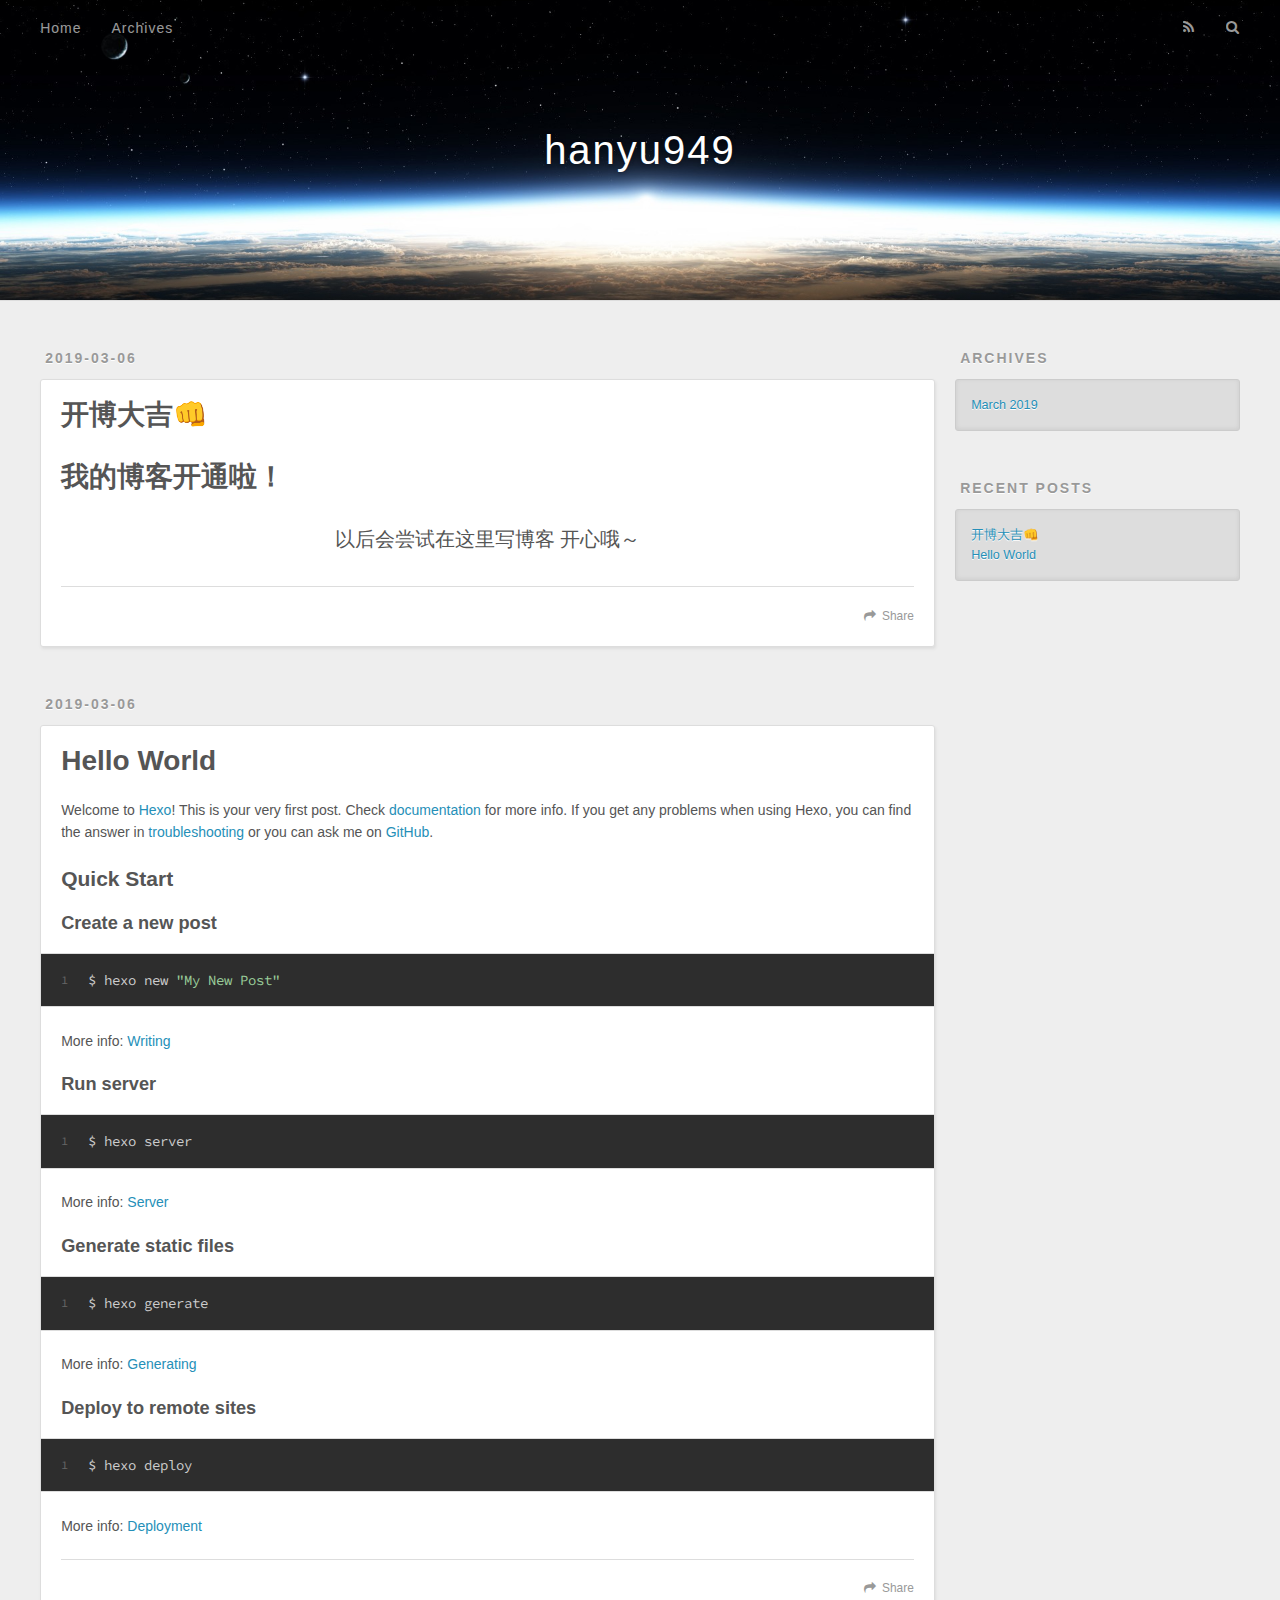
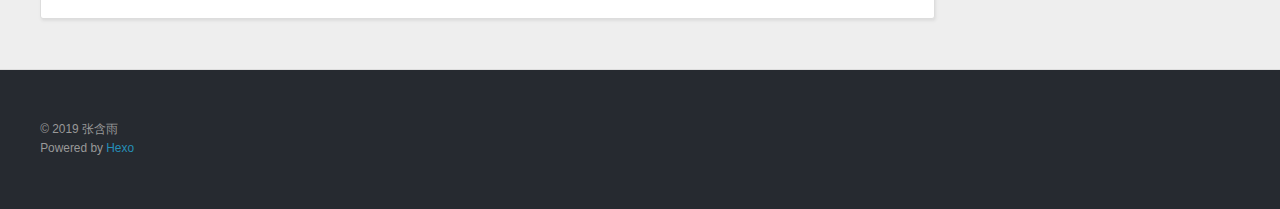
==== index.html @ 8baac7f0 "Site updated: 2019-03-06 11:27:31" ====
<!DOCTYPE html>
<html>
<head><meta name="generator" content="Hexo 3.8.0">
  <meta charset="utf-8">
  

  
  <title>hanyu949</title>
  <meta name="viewport" content="width=device-width, initial-scale=1, maximum-scale=1">
  <meta property="og:type" content="website">
<meta property="og:title" content="hanyu949">
<meta property="og:url" content="http://yoursite.com/index.html">
<meta property="og:site_name" content="hanyu949">
<meta property="og:locale" content="default">
<meta name="twitter:card" content="summary">
<meta name="twitter:title" content="hanyu949">
  
    <link rel="alternate" href="/atom.xml" title="hanyu949" type="application/atom+xml">
  
  
    <link rel="icon" href="/favicon.png">
  
  
    <link href="//fonts.googleapis.com/css?family=Source+Code+Pro" rel="stylesheet" type="text/css">
  
  <link rel="stylesheet" href="/css/style.css">
</head>
</html>
<body>
  <div id="container">
    <div id="wrap">
      <header id="header">
  <div id="banner"></div>
  <div id="header-outer" class="outer">
    <div id="header-title" class="inner">
      <h1 id="logo-wrap">
        <a href="/" id="logo">hanyu949</a>
      </h1>
      
    </div>
    <div id="header-inner" class="inner">
      <nav id="main-nav">
        <a id="main-nav-toggle" class="nav-icon"></a>
        
          <a class="main-nav-link" href="/">Home</a>
        
          <a class="main-nav-link" href="/archives">Archives</a>
        
      </nav>
      <nav id="sub-nav">
        
          <a id="nav-rss-link" class="nav-icon" href="/atom.xml" title="RSS Feed"></a>
        
        <a id="nav-search-btn" class="nav-icon" title="Search"></a>
      </nav>
      <div id="search-form-wrap">
        <form action="//google.com/search" method="get" accept-charset="UTF-8" class="search-form"><input type="search" name="q" class="search-form-input" placeholder="Search"><button type="submit" class="search-form-submit">&#xF002;</button><input type="hidden" name="sitesearch" value="http://yoursite.com"></form>
      </div>
    </div>
  </div>
</header>
      <div class="outer">
        <section id="main">
  
    <article id="post-开博大吉👊" class="article article-type-post" itemscope itemprop="blogPost">
  <div class="article-meta">
    <a href="/2019/03/06/开博大吉👊/" class="article-date">
  <time datetime="2019-03-06T03:07:14.000Z" itemprop="datePublished">2019-03-06</time>
</a>
    
  </div>
  <div class="article-inner">
    
    
      <header class="article-header">
        
  
    <h1 itemprop="name">
      <a class="article-title" href="/2019/03/06/开博大吉👊/">开博大吉👊</a>
    </h1>
  

      </header>
    
    <div class="article-entry" itemprop="articleBody">
      
        <h1 id="我的博客开通啦！"><a href="#我的博客开通啦！" class="headerlink" title="我的博客开通啦！"></a>我的博客开通啦！</h1><blockquote>
<p>以后会尝试在这里写博客 开心哦～</p>
</blockquote>

      
    </div>
    <footer class="article-footer">
      <a data-url="http://yoursite.com/2019/03/06/开博大吉👊/" data-id="cjswn5yve0001ufg1qbjp3ihg" class="article-share-link">Share</a>
      
      
    </footer>
  </div>
  
</article>


  
    <article id="post-hello-world" class="article article-type-post" itemscope itemprop="blogPost">
  <div class="article-meta">
    <a href="/2019/03/06/hello-world/" class="article-date">
  <time datetime="2019-03-06T03:02:22.486Z" itemprop="datePublished">2019-03-06</time>
</a>
    
  </div>
  <div class="article-inner">
    
    
      <header class="article-header">
        
  
    <h1 itemprop="name">
      <a class="article-title" href="/2019/03/06/hello-world/">Hello World</a>
    </h1>
  

      </header>
    
    <div class="article-entry" itemprop="articleBody">
      
        <p>Welcome to <a href="https://hexo.io/" target="_blank" rel="noopener">Hexo</a>! This is your very first post. Check <a href="https://hexo.io/docs/" target="_blank" rel="noopener">documentation</a> for more info. If you get any problems when using Hexo, you can find the answer in <a href="https://hexo.io/docs/troubleshooting.html" target="_blank" rel="noopener">troubleshooting</a> or you can ask me on <a href="https://github.com/hexojs/hexo/issues" target="_blank" rel="noopener">GitHub</a>.</p>
<h2 id="Quick-Start"><a href="#Quick-Start" class="headerlink" title="Quick Start"></a>Quick Start</h2><h3 id="Create-a-new-post"><a href="#Create-a-new-post" class="headerlink" title="Create a new post"></a>Create a new post</h3><figure class="highlight bash"><table><tr><td class="gutter"><pre><span class="line">1</span><br></pre></td><td class="code"><pre><span class="line">$ hexo new <span class="string">"My New Post"</span></span><br></pre></td></tr></table></figure>
<p>More info: <a href="https://hexo.io/docs/writing.html" target="_blank" rel="noopener">Writing</a></p>
<h3 id="Run-server"><a href="#Run-server" class="headerlink" title="Run server"></a>Run server</h3><figure class="highlight bash"><table><tr><td class="gutter"><pre><span class="line">1</span><br></pre></td><td class="code"><pre><span class="line">$ hexo server</span><br></pre></td></tr></table></figure>
<p>More info: <a href="https://hexo.io/docs/server.html" target="_blank" rel="noopener">Server</a></p>
<h3 id="Generate-static-files"><a href="#Generate-static-files" class="headerlink" title="Generate static files"></a>Generate static files</h3><figure class="highlight bash"><table><tr><td class="gutter"><pre><span class="line">1</span><br></pre></td><td class="code"><pre><span class="line">$ hexo generate</span><br></pre></td></tr></table></figure>
<p>More info: <a href="https://hexo.io/docs/generating.html" target="_blank" rel="noopener">Generating</a></p>
<h3 id="Deploy-to-remote-sites"><a href="#Deploy-to-remote-sites" class="headerlink" title="Deploy to remote sites"></a>Deploy to remote sites</h3><figure class="highlight bash"><table><tr><td class="gutter"><pre><span class="line">1</span><br></pre></td><td class="code"><pre><span class="line">$ hexo deploy</span><br></pre></td></tr></table></figure>
<p>More info: <a href="https://hexo.io/docs/deployment.html" target="_blank" rel="noopener">Deployment</a></p>

      
    </div>
    <footer class="article-footer">
      <a data-url="http://yoursite.com/2019/03/06/hello-world/" data-id="cjswn5yva0000ufg140i2akfd" class="article-share-link">Share</a>
      
      
    </footer>
  </div>
  
</article>


  


</section>
        
          <aside id="sidebar">
  
    

  
    

  
    
  
    
  <div class="widget-wrap">
    <h3 class="widget-title">Archives</h3>
    <div class="widget">
      <ul class="archive-list"><li class="archive-list-item"><a class="archive-list-link" href="/archives/2019/03/">March 2019</a></li></ul>
    </div>
  </div>


  
    
  <div class="widget-wrap">
    <h3 class="widget-title">Recent Posts</h3>
    <div class="widget">
      <ul>
        
          <li>
            <a href="/2019/03/06/开博大吉👊/">开博大吉👊</a>
          </li>
        
          <li>
            <a href="/2019/03/06/hello-world/">Hello World</a>
          </li>
        
      </ul>
    </div>
  </div>

  
</aside>
        
      </div>
      <footer id="footer">
  
  <div class="outer">
    <div id="footer-info" class="inner">
      &copy; 2019 张含雨<br>
      Powered by <a href="http://hexo.io/" target="_blank">Hexo</a>
    </div>
  </div>
</footer>
    </div>
    <nav id="mobile-nav">
  
    <a href="/" class="mobile-nav-link">Home</a>
  
    <a href="/archives" class="mobile-nav-link">Archives</a>
  
</nav>
    

<script src="//ajax.googleapis.com/ajax/libs/jquery/2.0.3/jquery.min.js"></script>


  <link rel="stylesheet" href="/fancybox/jquery.fancybox.css">
  <script src="/fancybox/jquery.fancybox.pack.js"></script>


<script src="/js/script.js"></script>



  </div>
</body>
</html>
---- css/style.css ----
body {
  width: 100%;
}
body:before,
body:after {
  content: "";
  display: table;
}
body:after {
  clear: both;
}
html,
body,
div,
span,
applet,
object,
iframe,
h1,
h2,
h3,
h4,
h5,
h6,
p,
blockquote,
pre,
a,
abbr,
acronym,
address,
big,
cite,
code,
del,
dfn,
em,
img,
ins,
kbd,
q,
s,
samp,
small,
strike,
strong,
sub,
sup,
tt,
var,
dl,
dt,
dd,
ol,
ul,
li,
fieldset,
form,
label,
legend,
table,
caption,
tbody,
tfoot,
thead,
tr,
th,
td {
  margin: 0;
  padding: 0;
  border: 0;
  outline: 0;
  font-weight: inherit;
  font-style: inherit;
  font-family: inherit;
  font-size: 100%;
  vertical-align: baseline;
}
body {
  line-height: 1;
  color: #000;
  background: #fff;
}
ol,
ul {
  list-style: none;
}
table {
  border-collapse: separate;
  border-spacing: 0;
  vertical-align: middle;
}
caption,
th,
td {
  text-align: left;
  font-weight: normal;
  vertical-align: middle;
}
a img {
  border: none;
}
input,
button {
  margin: 0;
  padding: 0;
}
input::-moz-focus-inner,
button::-moz-focus-inner {
  border: 0;
  padding: 0;
}
@font-face {
  font-family: FontAwesome;
  font-style: normal;
  font-weight: normal;
  src: url("fonts/fontawesome-webfont.eot?v=#4.0.3");
  src: url("fonts/fontawesome-webfont.eot?#iefix&v=#4.0.3") format("embedded-opentype"), url("fonts/fontawesome-webfont.woff?v=#4.0.3") format("woff"), url("fonts/fontawesome-webfont.ttf?v=#4.0.3") format("truetype"), url("fonts/fontawesome-webfont.svg#fontawesomeregular?v=#4.0.3") format("svg");
}
html,
body,
#container {
  height: 100%;
}
body {
  background: #eee;
  font: 14px -apple-system, BlinkMacSystemFont, "Segoe UI", "Roboto", "Oxygen", "Ubuntu", "Cantarell", "Fira Sans", "Droid Sans", "Helvetica Neue", sans-serif;
  -webkit-text-size-adjust: 100%;
}
.outer {
  max-width: 1220px;
  margin: 0 auto;
  padding: 0 20px;
}
.outer:before,
.outer:after {
  content: "";
  display: table;
}
.outer:after {
  clear: both;
}
.inner {
  display: inline;
  float: left;
  width: 98.33333333333333%;
  margin: 0 0.833333333333333%;
}
.left,
.alignleft {
  float: left;
}
.right,
.alignright {
  float: right;
}
.clear {
  clear: both;
}
#container {
  position: relative;
}
.mobile-nav-on {
  overflow: hidden;
}
#wrap {
  height: 100%;
  width: 100%;
  position: absolute;
  top: 0;
  left: 0;
  -webkit-transition: 0.2s ease-out;
  -moz-transition: 0.2s ease-out;
  -ms-transition: 0.2s ease-out;
  transition: 0.2s ease-out;
  z-index: 1;
  background: #eee;
}
.mobile-nav-on #wrap {
  left: 280px;
}
@media screen and (min-width: 768px) {
  #main {
    display: inline;
    float: left;
    width: 73.33333333333333%;
    margin: 0 0.833333333333333%;
  }
}
.article-date,
.article-category-link,
.archive-year,
.widget-title {
  text-decoration: none;
  text-transform: uppercase;
  letter-spacing: 2px;
  color: #999;
  margin-bottom: 1em;
  margin-left: 5px;
  line-height: 1em;
  text-shadow: 0 1px #fff;
  font-weight: bold;
}
.article-inner,
.archive-article-inner {
  background: #fff;
  -webkit-box-shadow: 1px 2px 3px #ddd;
  box-shadow: 1px 2px 3px #ddd;
  border: 1px solid #ddd;
  border-radius: 3px;
}
.article-entry h1,
.widget h1 {
  font-size: 2em;
}
.article-entry h2,
.widget h2 {
  font-size: 1.5em;
}
.article-entry h3,
.widget h3 {
  font-size: 1.3em;
}
.article-entry h4,
.widget h4 {
  font-size: 1.2em;
}
.article-entry h5,
.widget h5 {
  font-size: 1em;
}
.article-entry h6,
.widget h6 {
  font-size: 1em;
  color: #999;
}
.article-entry hr,
.widget hr {
  border: 1px dashed #ddd;
}
.article-entry strong,
.widget strong {
  font-weight: bold;
}
.article-entry em,
.widget em,
.article-entry cite,
.widget cite {
  font-style: italic;
}
.article-entry sup,
.widget sup,
.article-entry sub,
.widget sub {
  font-size: 0.75em;
  line-height: 0;
  position: relative;
  vertical-align: baseline;
}
.article-entry sup,
.widget sup {
  top: -0.5em;
}
.article-entry sub,
.widget sub {
  bottom: -0.2em;
}
.article-entry small,
.widget small {
  font-size: 0.85em;
}
.article-entry acronym,
.widget acronym,
.article-entry abbr,
.widget abbr {
  border-bottom: 1px dotted;
}
.article-entry ul,
.widget ul,
.article-entry ol,
.widget ol,
.article-entry dl,
.widget dl {
  margin: 0 20px;
  line-height: 1.6em;
}
.article-entry ul ul,
.widget ul ul,
.article-entry ol ul,
.widget ol ul,
.article-entry ul ol,
.widget ul ol,
.article-entry ol ol,
.widget ol ol {
  margin-top: 0;
  margin-bottom: 0;
}
.article-entry ul,
.widget ul {
  list-style: disc;
}
.article-entry ol,
.widget ol {
  list-style: decimal;
}
.article-entry dt,
.widget dt {
  font-weight: bold;
}
#header {
  height: 300px;
  position: relative;
  border-bottom: 1px solid #ddd;
}
#header:before,
#header:after {
  content: "";
  position: absolute;
  left: 0;
  right: 0;
  height: 40px;
}
#header:before {
  top: 0;
  background: -webkit-linear-gradient(rgba(0,0,0,0.2), transparent);
  background: -moz-linear-gradient(rgba(0,0,0,0.2), transparent);
  background: -ms-linear-gradient(rgba(0,0,0,0.2), transparent);
  background: linear-gradient(rgba(0,0,0,0.2), transparent);
}
#header:after {
  bottom: 0;
  background: -webkit-linear-gradient(transparent, rgba(0,0,0,0.2));
  background: -moz-linear-gradient(transparent, rgba(0,0,0,0.2));
  background: -ms-linear-gradient(transparent, rgba(0,0,0,0.2));
  background: linear-gradient(transparent, rgba(0,0,0,0.2));
}
#header-outer {
  height: 100%;
  position: relative;
}
#header-inner {
  position: relative;
  overflow: hidden;
}
#banner {
  position: absolute;
  top: 0;
  left: 0;
  width: 100%;
  height: 100%;
  background: url("images/banner.jpg") center #000;
  -webkit-background-size: cover;
  -moz-background-size: cover;
  background-size: cover;
  z-index: -1;
}
#header-title {
  text-align: center;
  height: 40px;
  position: absolute;
  top: 50%;
  left: 0;
  margin-top: -20px;
}
#logo,
#subtitle {
  text-decoration: none;
  color: #fff;
  font-weight: 300;
  text-shadow: 0 1px 4px rgba(0,0,0,0.3);
}
#logo {
  font-size: 40px;
  line-height: 40px;
  letter-spacing: 2px;
}
#subtitle {
  font-size: 16px;
  line-height: 16px;
  letter-spacing: 1px;
}
#subtitle-wrap {
  margin-top: 16px;
}
#main-nav {
  float: left;
  margin-left: -15px;
}
.nav-icon,
.main-nav-link {
  float: left;
  color: #fff;
  opacity: 0.6;
  text-decoration: none;
  text-shadow: 0 1px rgba(0,0,0,0.2);
  -webkit-transition: opacity 0.2s;
  -moz-transition: opacity 0.2s;
  -ms-transition: opacity 0.2s;
  transition: opacity 0.2s;
  display: block;
  padding: 20px 15px;
}
.nav-icon:hover,
.main-nav-link:hover {
  opacity: 1;
}
.nav-icon {
  font-family: FontAwesome;
  text-align: center;
  font-size: 14px;
  width: 14px;
  height: 14px;
  padding: 20px 15px;
  position: relative;
  cursor: pointer;
}
.main-nav-link {
  font-weight: 300;
  letter-spacing: 1px;
}
@media screen and (max-width: 479px) {
  .main-nav-link {
    display: none;
  }
}
#main-nav-toggle {
  display: none;
}
#main-nav-toggle:before {
  content: "\f0c9";
}
@media screen and (max-width: 479px) {
  #main-nav-toggle {
    display: block;
  }
}
#sub-nav {
  float: right;
  margin-right: -15px;
}
#nav-rss-link:before {
  content: "\f09e";
}
#nav-search-btn:before {
  content: "\f002";
}
#search-form-wrap {
  position: absolute;
  top: 15px;
  width: 150px;
  height: 30px;
  right: -150px;
  opacity: 0;
  -webkit-transition: 0.2s ease-out;
  -moz-transition: 0.2s ease-out;
  -ms-transition: 0.2s ease-out;
  transition: 0.2s ease-out;
}
#search-form-wrap.on {
  opacity: 1;
  right: 0;
}
@media screen and (max-width: 479px) {
  #search-form-wrap {
    width: 100%;
    right: -100%;
  }
}
.search-form {
  position: absolute;
  top: 0;
  left: 0;
  right: 0;
  background: #fff;
  padding: 5px 15px;
  border-radius: 15px;
  -webkit-box-shadow: 0 0 10px rgba(0,0,0,0.3);
  box-shadow: 0 0 10px rgba(0,0,0,0.3);
}
.search-form-input {
  border: none;
  background: none;
  color: #555;
  width: 100%;
  font: 13px -apple-system, BlinkMacSystemFont, "Segoe UI", "Roboto", "Oxygen", "Ubuntu", "Cantarell", "Fira Sans", "Droid Sans", "Helvetica Neue", sans-serif;
  outline: none;
}
.search-form-input::-webkit-search-results-decoration,
.search-form-input::-webkit-search-cancel-button {
  -webkit-appearance: none;
}
.search-form-submit {
  position: absolute;
  top: 50%;
  right: 10px;
  margin-top: -7px;
  font: 13px FontAwesome;
  border: none;
  background: none;
  color: #bbb;
  cursor: pointer;
}
.search-form-submit:hover,
.search-form-submit:focus {
  color: #777;
}
.article {
  margin: 50px 0;
}
.article-inner {
  overflow: hidden;
}
.article-meta:before,
.article-meta:after {
  content: "";
  display: table;
}
.article-meta:after {
  clear: both;
}
.article-date {
  float: left;
}
.article-category {
  float: left;
  line-height: 1em;
  color: #ccc;
  text-shadow: 0 1px #fff;
  margin-left: 8px;
}
.article-category:before {
  content: "\2022";
}
.article-category-link {
  margin: 0 12px 1em;
}
.article-header {
  padding: 20px 20px 0;
}
.article-title {
  text-decoration: none;
  font-size: 2em;
  font-weight: bold;
  color: #555;
  line-height: 1.1em;
  -webkit-transition: color 0.2s;
  -moz-transition: color 0.2s;
  -ms-transition: color 0.2s;
  transition: color 0.2s;
}
a.article-title:hover {
  color: #258fb8;
}
.article-entry {
  color: #555;
  padding: 0 20px;
}
.article-entry:before,
.article-entry:after {
  content: "";
  display: table;
}
.article-entry:after {
  clear: both;
}
.article-entry p,
.article-entry table {
  line-height: 1.6em;
  margin: 1.6em 0;
}
.article-entry h1,
.article-entry h2,
.article-entry h3,
.article-entry h4,
.article-entry h5,
.article-entry h6 {
  font-weight: bold;
}
.article-entry h1,
.article-entry h2,
.article-entry h3,
.article-entry h4,
.article-entry h5,
.article-entry h6 {
  line-height: 1.1em;
  margin: 1.1em 0;
}
.article-entry a {
  color: #258fb8;
  text-decoration: none;
}
.article-entry a:hover {
  text-decoration: underline;
}
.article-entry ul,
.article-entry ol,
.article-entry dl {
  margin-top: 1.6em;
  margin-bottom: 1.6em;
}
.article-entry img,
.article-entry video {
  max-width: 100%;
  height: auto;
  display: block;
  margin: auto;
}
.article-entry iframe {
  border: none;
}
.article-entry table {
  width: 100%;
  border-collapse: collapse;
  border-spacing: 0;
}
.article-entry th {
  font-weight: bold;
  border-bottom: 3px solid #ddd;
  padding-bottom: 0.5em;
}
.article-entry td {
  border-bottom: 1px solid #ddd;
  padding: 10px 0;
}
.article-entry blockquote {
  font-family: Georgia, "Times New Roman", serif;
  font-size: 1.4em;
  margin: 1.6em 20px;
  text-align: center;
}
.article-entry blockquote footer {
  font-size: 14px;
  margin: 1.6em 0;
  font-family: -apple-system, BlinkMacSystemFont, "Segoe UI", "Roboto", "Oxygen", "Ubuntu", "Cantarell", "Fira Sans", "Droid Sans", "Helvetica Neue", sans-serif;
}
.article-entry blockquote footer cite:before {
  content: "—";
  padding: 0 0.5em;
}
.article-entry .pullquote {
  text-align: left;
  width: 45%;
  margin: 0;
}
.article-entry .pullquote.left {
  margin-left: 0.5em;
  margin-right: 1em;
}
.article-entry .pullquote.right {
  margin-right: 0.5em;
  margin-left: 1em;
}
.article-entry .caption {
  color: #999;
  display: block;
  font-size: 0.9em;
  margin-top: 0.5em;
  position: relative;
  text-align: center;
}
.article-entry .video-container {
  position: relative;
  padding-top: 56.25%;
  height: 0;
  overflow: hidden;
}
.article-entry .video-container iframe,
.article-entry .video-container object,
.article-entry .video-container embed {
  position: absolute;
  top: 0;
  left: 0;
  width: 100%;
  height: 100%;
  margin-top: 0;
}
.article-more-link a {
  display: inline-block;
  line-height: 1em;
  padding: 6px 15px;
  border-radius: 15px;
  background: #eee;
  color: #999;
  text-shadow: 0 1px #fff;
  text-decoration: none;
}
.article-more-link a:hover {
  background: #258fb8;
  color: #fff;
  text-decoration: none;
  text-shadow: 0 1px #1e7293;
}
.article-footer {
  font-size: 0.85em;
  line-height: 1.6em;
  border-top: 1px solid #ddd;
  padding-top: 1.6em;
  margin: 0 20px 20px;
}
.article-footer:before,
.article-footer:after {
  content: "";
  display: table;
}
.article-footer:after {
  clear: both;
}
.article-footer a {
  color: #999;
  text-decoration: none;
}
.article-footer a:hover {
  color: #555;
}
.article-tag-list-item {
  float: left;
  margin-right: 10px;
}
.article-tag-list-link:before {
  content: "#";
}
.article-comment-link {
  float: right;
}
.article-comment-link:before {
  content: "\f075";
  font-family: FontAwesome;
  padding-right: 8px;
}
.article-share-link {
  cursor: pointer;
  float: right;
  margin-left: 20px;
}
.article-share-link:before {
  content: "\f064";
  font-family: FontAwesome;
  padding-right: 6px;
}
#article-nav {
  position: relative;
}
#article-nav:before,
#article-nav:after {
  content: "";
  display: table;
}
#article-nav:after {
  clear: both;
}
@media screen and (min-width: 768px) {
  #article-nav {
    margin: 50px 0;
  }
  #article-nav:before {
    width: 8px;
    height: 8px;
    position: absolute;
    top: 50%;
    left: 50%;
    margin-top: -4px;
    margin-left: -4px;
    content: "";
    border-radius: 50%;
    background: #ddd;
    -webkit-box-shadow: 0 1px 2px #fff;
    box-shadow: 0 1px 2px #fff;
  }
}
.article-nav-link-wrap {
  text-decoration: none;
  text-shadow: 0 1px #fff;
  color: #999;
  -webkit-box-sizing: border-box;
  -moz-box-sizing: border-box;
  box-sizing: border-box;
  margin-top: 50px;
  text-align: center;
  display: block;
}
.article-nav-link-wrap:hover {
  color: #555;
}
@media screen and (min-width: 768px) {
  .article-nav-link-wrap {
    width: 50%;
    margin-top: 0;
  }
}
@media screen and (min-width: 768px) {
  #article-nav-newer {
    float: left;
    text-align: right;
    padding-right: 20px;
  }
}
@media screen and (min-width: 768px) {
  #article-nav-older {
    float: right;
    text-align: left;
    padding-left: 20px;
  }
}
.article-nav-caption {
  text-transform: uppercase;
  letter-spacing: 2px;
  color: #ddd;
  line-height: 1em;
  font-weight: bold;
}
#article-nav-newer .article-nav-caption {
  margin-right: -2px;
}
.article-nav-title {
  font-size: 0.85em;
  line-height: 1.6em;
  margin-top: 0.5em;
}
.article-share-box {
  position: absolute;
  display: none;
  background: #fff;
  -webkit-box-shadow: 1px 2px 10px rgba(0,0,0,0.2);
  box-shadow: 1px 2px 10px rgba(0,0,0,0.2);
  border-radius: 3px;
  margin-left: -145px;
  overflow: hidden;
  z-index: 1;
}
.article-share-box.on {
  display: block;
}
.article-share-input {
  width: 100%;
  background: none;
  -webkit-box-sizing: border-box;
  -moz-box-sizing: border-box;
  box-sizing: border-box;
  font: 14px -apple-system, BlinkMacSystemFont, "Segoe UI", "Roboto", "Oxygen", "Ubuntu", "Cantarell", "Fira Sans", "Droid Sans", "Helvetica Neue", sans-serif;
  padding: 0 15px;
  color: #555;
  outline: none;
  border: 1px solid #ddd;
  border-radius: 3px 3px 0 0;
  height: 36px;
  line-height: 36px;
}
.article-share-links {
  background: #eee;
}
.article-share-links:before,
.article-share-links:after {
  content: "";
  display: table;
}
.article-share-links:after {
  clear: both;
}
.article-share-twitter,
.article-share-facebook,
.article-share-pinterest,
.article-share-google {
  width: 50px;
  height: 36px;
  display: block;
  float: left;
  position: relative;
  color: #999;
  text-shadow: 0 1px #fff;
}
.article-share-twitter:before,
.article-share-facebook:before,
.article-share-pinterest:before,
.article-share-google:before {
  font-size: 20px;
  font-family: FontAwesome;
  width: 20px;
  height: 20px;
  position: absolute;
  top: 50%;
  left: 50%;
  margin-top: -10px;
  margin-left: -10px;
  text-align: center;
}
.article-share-twitter:hover,
.article-share-facebook:hover,
.article-share-pinterest:hover,
.article-share-google:hover {
  color: #fff;
}
.article-share-twitter:before {
  content: "\f099";
}
.article-share-twitter:hover {
  background: #00aced;
  text-shadow: 0 1px #008abe;
}
.article-share-facebook:before {
  content: "\f09a";
}
.article-share-facebook:hover {
  background: #3b5998;
  text-shadow: 0 1px #2f477a;
}
.article-share-pinterest:before {
  content: "\f0d2";
}
.article-share-pinterest:hover {
  background: #cb2027;
  text-shadow: 0 1px #a21a1f;
}
.article-share-google:before {
  content: "\f0d5";
}
.article-share-google:hover {
  background: #dd4b39;
  text-shadow: 0 1px #be3221;
}
.article-gallery {
  background: #000;
  position: relative;
}
.article-gallery-photos {
  position: relative;
  overflow: hidden;
}
.article-gallery-img {
  display: none;
  max-width: 100%;
}
.article-gallery-img:first-child {
  display: block;
}
.article-gallery-img.loaded {
  position: absolute;
  display: block;
}
.article-gallery-img img {
  display: block;
  max-width: 100%;
  margin: 0 auto;
}
#comments {
  background: #fff;
  -webkit-box-shadow: 1px 2px 3px #ddd;
  box-shadow: 1px 2px 3px #ddd;
  padding: 20px;
  border: 1px solid #ddd;
  border-radius: 3px;
  margin: 50px 0;
}
#comments a {
  color: #258fb8;
}
.archives-wrap {
  margin: 50px 0;
}
.archives:before,
.archives:after {
  content: "";
  display: table;
}
.archives:after {
  clear: both;
}
.archive-year-wrap {
  margin-bottom: 1em;
}
.archives {
  -webkit-column-gap: 10px;
  -moz-column-gap: 10px;
  column-gap: 10px;
}
@media screen and (min-width: 480px) and (max-width: 767px) {
  .archives {
    -webkit-column-count: 2;
    -moz-column-count: 2;
    column-count: 2;
  }
}
@media screen and (min-width: 768px) {
  .archives {
    -webkit-column-count: 3;
    -moz-column-count: 3;
    column-count: 3;
  }
}
.archive-article {
  -webkit-column-break-inside: avoid;
  page-break-inside: avoid;
  overflow: hidden;
  break-inside: avoid-column;
}
.archive-article-inner {
  padding: 10px;
  margin-bottom: 15px;
}
.archive-article-title {
  text-decoration: none;
  font-weight: bold;
  color: #555;
  -webkit-transition: color 0.2s;
  -moz-transition: color 0.2s;
  -ms-transition: color 0.2s;
  transition: color 0.2s;
  line-height: 1.6em;
}
.archive-article-title:hover {
  color: #258fb8;
}
.archive-article-footer {
  margin-top: 1em;
}
.archive-article-date {
  color: #999;
  text-decoration: none;
  font-size: 0.85em;
  line-height: 1em;
  margin-bottom: 0.5em;
  display: block;
}
#page-nav {
  margin: 50px auto;
  background: #fff;
  -webkit-box-shadow: 1px 2px 3px #ddd;
  box-shadow: 1px 2px 3px #ddd;
  border: 1px solid #ddd;
  border-radius: 3px;
  text-align: center;
  color: #999;
  overflow: hidden;
}
#page-nav:before,
#page-nav:after {
  content: "";
  display: table;
}
#page-nav:after {
  clear: both;
}
#page-nav a,
#page-nav span {
  padding: 10px 20px;
  line-height: 1;
  height: 2ex;
}
#page-nav a {
  color: #999;
  text-decoration: none;
}
#page-nav a:hover {
  background: #999;
  color: #fff;
}
#page-nav .prev {
  float: left;
}
#page-nav .next {
  float: right;
}
#page-nav .page-number {
  display: inline-block;
}
@media screen and (max-width: 479px) {
  #page-nav .page-number {
    display: none;
  }
}
#page-nav .current {
  color: #555;
  font-weight: bold;
}
#page-nav .space {
  color: #ddd;
}
#footer {
  background: #262a30;
  padding: 50px 0;
  border-top: 1px solid #ddd;
  color: #999;
}
#footer a {
  color: #258fb8;
  text-decoration: none;
}
#footer a:hover {
  text-decoration: underline;
}
#footer-info {
  line-height: 1.6em;
  font-size: 0.85em;
}
.article-entry pre,
.article-entry .highlight {
  background: #2d2d2d;
  margin: 0 -20px;
  padding: 15px 20px;
  border-style: solid;
  border-color: #ddd;
  border-width: 1px 0;
  overflow: auto;
  color: #ccc;
  line-height: 22.400000000000002px;
}
.article-entry .highlight .gutter pre,
.article-entry .gist .gist-file .gist-data .line-numbers {
  color: #666;
  font-size: 0.85em;
}
.article-entry pre,
.article-entry code {
  font-family: "Source Code Pro", Consolas, Monaco, Menlo, Consolas, monospace;
}
.article-entry code {
  background: #eee;
  text-shadow: 0 1px #fff;
  padding: 0 0.3em;
}
.article-entry pre code {
  background: none;
  text-shadow: none;
  padding: 0;
}
.article-entry .highlight pre {
  border: none;
  margin: 0;
  padding: 0;
}
.article-entry .highlight table {
  margin: 0;
  width: auto;
}
.article-entry .highlight td {
  border: none;
  padding: 0;
}
.article-entry .highlight figcaption {
  font-size: 0.85em;
  color: #999;
  line-height: 1em;
  margin-bottom: 1em;
}
.article-entry .highlight figcaption:before,
.article-entry .highlight figcaption:after {
  content: "";
  display: table;
}
.article-entry .highlight figcaption:after {
  clear: both;
}
.article-entry .highlight figcaption a {
  float: right;
}
.article-entry .highlight .gutter pre {
  text-align: right;
  padding-right: 20px;
}
.article-entry .highlight .line {
  height: 22.400000000000002px;
}
.article-entry .highlight .line.marked {
  background: #515151;
}
.article-entry .gist {
  margin: 0 -20px;
  border-style: solid;
  border-color: #ddd;
  border-width: 1px 0;
  background: #2d2d2d;
  padding: 15px 20px 15px 0;
}
.article-entry .gist .gist-file {
  border: none;
  font-family: "Source Code Pro", Consolas, Monaco, Menlo, Consolas, monospace;
  margin: 0;
}
.article-entry .gist .gist-file .gist-data {
  background: none;
  border: none;
}
.article-entry .gist .gist-file .gist-data .line-numbers {
  background: none;
  border: none;
  padding: 0 20px 0 0;
}
.article-entry .gist .gist-file .gist-data .line-data {
  padding: 0 !important;
}
.article-entry .gist .gist-file .highlight {
  margin: 0;
  padding: 0;
  border: none;
}
.article-entry .gist .gist-file .gist-meta {
  background: #2d2d2d;
  color: #999;
  font: 0.85em -apple-system, BlinkMacSystemFont, "Segoe UI", "Roboto", "Oxygen", "Ubuntu", "Cantarell", "Fira Sans", "Droid Sans", "Helvetica Neue", sans-serif;
  text-shadow: 0 0;
  padding: 0;
  margin-top: 1em;
  margin-left: 20px;
}
.article-entry .gist .gist-file .gist-meta a {
  color: #258fb8;
  font-weight: normal;
}
.article-entry .gist .gist-file .gist-meta a:hover {
  text-decoration: underline;
}
pre .comment,
pre .title {
  color: #999;
}
pre .variable,
pre .attribute,
pre .tag,
pre .regexp,
pre .ruby .constant,
pre .xml .tag .title,
pre .xml .pi,
pre .xml .doctype,
pre .html .doctype,
pre .css .id,
pre .css .class,
pre .css .pseudo {
  color: #f2777a;
}
pre .number,
pre .preprocessor,
pre .built_in,
pre .literal,
pre .params,
pre .constant {
  color: #f99157;
}
pre .class,
pre .ruby .class .title,
pre .css .rules .attribute {
  color: #9c9;
}
pre .string,
pre .value,
pre .inheritance,
pre .header,
pre .ruby .symbol,
pre .xml .cdata {
  color: #9c9;
}
pre .css .hexcolor {
  color: #6cc;
}
pre .function,
pre .python .decorator,
pre .python .title,
pre .ruby .function .title,
pre .ruby .title .keyword,
pre .perl .sub,
pre .javascript .title,
pre .coffeescript .title {
  color: #69c;
}
pre .keyword,
pre .javascript .function {
  color: #c9c;
}
@media screen and (max-width: 479px) {
  #mobile-nav {
    position: absolute;
    top: 0;
    left: 0;
    width: 280px;
    height: 100%;
    background: #191919;
    border-right: 1px solid #fff;
  }
}
@media screen and (max-width: 479px) {
  .mobile-nav-link {
    display: block;
    color: #999;
    text-decoration: none;
    padding: 15px 20px;
    font-weight: bold;
  }
  .mobile-nav-link:hover {
    color: #fff;
  }
}
@media screen and (min-width: 768px) {
  #sidebar {
    display: inline;
    float: left;
    width: 23.333333333333332%;
    margin: 0 0.833333333333333%;
  }
}
.widget-wrap {
  margin: 50px 0;
}
.widget {
  color: #777;
  text-shadow: 0 1px #fff;
  background: #ddd;
  -webkit-box-shadow: 0 -1px 4px #ccc inset;
  box-shadow: 0 -1px 4px #ccc inset;
  border: 1px solid #ccc;
  padding: 15px;
  border-radius: 3px;
}
.widget a {
  color: #258fb8;
  text-decoration: none;
}
.widget a:hover {
  text-decoration: underline;
}
.widget ul ul,
.widget ol ul,
.widget dl ul,
.widget ul ol,
.widget ol ol,
.widget dl ol,
.widget ul dl,
.widget ol dl,
.widget dl dl {
  margin-left: 15px;
  list-style: disc;
}
.widget {
  line-height: 1.6em;
  word-wrap: break-word;
  font-size: 0.9em;
}
.widget ul,
.widget ol {
  list-style: none;
  margin: 0;
}
.widget ul ul,
.widget ol ul,
.widget ul ol,
.widget ol ol {
  margin: 0 20px;
}
.widget ul ul,
.widget ol ul {
  list-style: disc;
}
.widget ul ol,
.widget ol ol {
  list-style: decimal;
}
.category-list-count,
.tag-list-count,
.archive-list-count {
  padding-left: 5px;
  color: #999;
  font-size: 0.85em;
}
.category-list-count:before,
.tag-list-count:before,
.archive-list-count:before {
  content: "(";
}
.category-list-count:after,
.tag-list-count:after,
.archive-list-count:after {
  content: ")";
}
.tagcloud a {
  margin-right: 5px;
  display: inline-block;
}
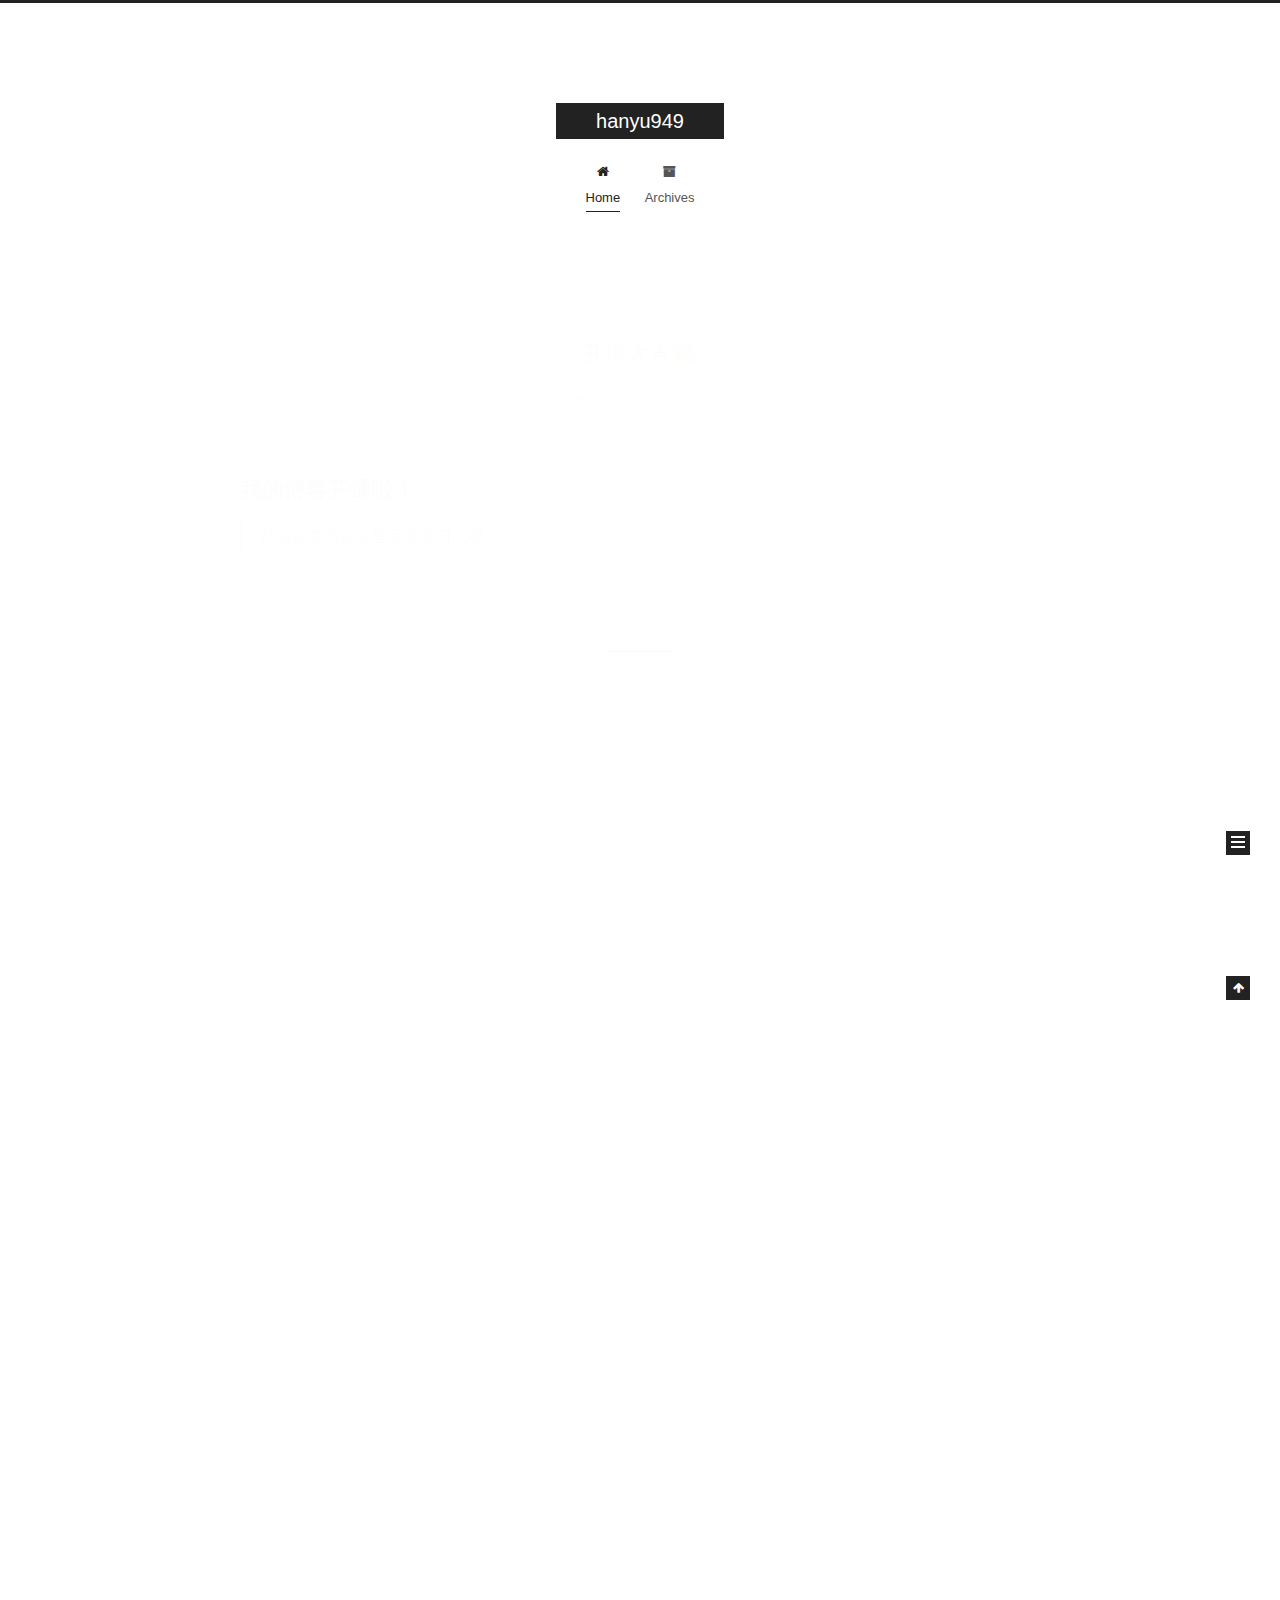
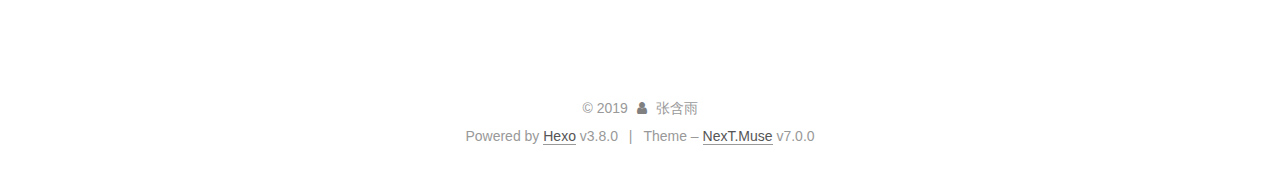
==== commit 98658126: "Site updated: 2019-03-06 12:02:12" ====
--- a/index.html
+++ b/index.html
@@ -1,12 +1,101 @@
 <!DOCTYPE html>
-<html>
+
+
+
+
+
+
+
+
+
+
+
+
+  
+
+
+<html class="theme-next muse use-motion" lang>
 <head><meta name="generator" content="Hexo 3.8.0">
-  <meta charset="utf-8">
-  
-
-  
-  <title>hanyu949</title>
-  <meta name="viewport" content="width=device-width, initial-scale=1, maximum-scale=1">
+  <meta charset="UTF-8">
+<meta http-equiv="X-UA-Compatible" content="IE=edge">
+<meta name="viewport" content="width=device-width, initial-scale=1, maximum-scale=2">
+<meta name="theme-color" content="#222">
+
+
+
+
+
+
+
+
+
+
+
+
+
+
+
+
+
+
+
+
+
+
+
+
+
+
+<link rel="stylesheet" href="/lib/font-awesome/css/font-awesome.min.css?v=4.6.2">
+
+<link rel="stylesheet" href="/css/main.css?v=7.0.0">
+
+
+  <link rel="apple-touch-icon" sizes="180x180" href="/images/apple-touch-icon-next.png?v=7.0.0">
+
+
+  <link rel="icon" type="image/png" sizes="32x32" href="/images/favicon-32x32-next.png?v=7.0.0">
+
+
+  <link rel="icon" type="image/png" sizes="16x16" href="/images/favicon-16x16-next.png?v=7.0.0">
+
+
+  <link rel="mask-icon" href="/images/logo.svg?v=7.0.0" color="#222">
+
+
+
+
+
+
+
+<script id="hexo.configurations">
+  var NexT = window.NexT || {};
+  var CONFIG = {
+    root: '/',
+    scheme: 'Muse',
+    version: '7.0.0',
+    sidebar: {"position":"left","display":"post","offset":12,"b2t":false,"scrollpercent":false,"onmobile":false},
+    fancybox: false,
+    fastclick: false,
+    lazyload: false,
+    tabs: true,
+    motion: {"enable":true,"async":false,"transition":{"post_block":"fadeIn","post_header":"slideDownIn","post_body":"slideDownIn","coll_header":"slideLeftIn","sidebar":"slideUpIn"}},
+    algolia: {
+      applicationID: '',
+      apiKey: '',
+      indexName: '',
+      hits: {"per_page":10},
+      labels: {"input_placeholder":"Search for Posts","hits_empty":"We didn't find any results for the search: ${query}","hits_stats":"${hits} results found in ${time} ms"}
+    }
+  };
+</script>
+
+
+  
+
+
+
+
   <meta property="og:type" content="website">
 <meta property="og:title" content="hanyu949">
 <meta property="og:url" content="http://yoursite.com/index.html">
@@ -14,116 +103,416 @@
 <meta property="og:locale" content="default">
 <meta name="twitter:card" content="summary">
 <meta name="twitter:title" content="hanyu949">
-  
-    <link rel="alternate" href="/atom.xml" title="hanyu949" type="application/atom+xml">
-  
-  
-    <link rel="icon" href="/favicon.png">
-  
-  
-    <link href="//fonts.googleapis.com/css?family=Source+Code+Pro" rel="stylesheet" type="text/css">
-  
-  <link rel="stylesheet" href="/css/style.css">
+
+
+
+
+
+
+  <link rel="canonical" href="http://yoursite.com/">
+
+
+
+<script id="page.configurations">
+  CONFIG.page = {
+    sidebar: "",
+  };
+</script>
+
+  <title>hanyu949</title>
+  
+
+
+
+
+
+
+
+
+
+
+
+
+  <noscript>
+  <style>
+  .use-motion .motion-element,
+  .use-motion .brand,
+  .use-motion .menu-item,
+  .sidebar-inner,
+  .use-motion .post-block,
+  .use-motion .pagination,
+  .use-motion .comments,
+  .use-motion .post-header,
+  .use-motion .post-body,
+  .use-motion .collection-title { opacity: initial; }
+
+  .use-motion .logo,
+  .use-motion .site-title,
+  .use-motion .site-subtitle {
+    opacity: initial;
+    top: initial;
+  }
+
+  .use-motion .logo-line-before i { left: initial; }
+  .use-motion .logo-line-after i { right: initial; }
+  </style>
+</noscript>
+
 </head>
-</html>
-<body>
-  <div id="container">
-    <div id="wrap">
-      <header id="header">
-  <div id="banner"></div>
-  <div id="header-outer" class="outer">
-    <div id="header-title" class="inner">
-      <h1 id="logo-wrap">
-        <a href="/" id="logo">hanyu949</a>
-      </h1>
-      
+
+<body itemscope itemtype="http://schema.org/WebPage" lang="default">
+
+  
+  
+    
+  
+
+  <div class="container sidebar-position-left 
+  page-home">
+    <div class="headband"></div>
+
+    <header id="header" class="header" itemscope itemtype="http://schema.org/WPHeader">
+      <div class="header-inner"><div class="site-brand-wrapper">
+  <div class="site-meta">
+    
+
+    <div class="custom-logo-site-title">
+      <a href="/" class="brand" rel="start">
+        <span class="logo-line-before"><i></i></span>
+        <span class="site-title">hanyu949</span>
+        <span class="logo-line-after"><i></i></span>
+      </a>
     </div>
-    <div id="header-inner" class="inner">
-      <nav id="main-nav">
-        <a id="main-nav-toggle" class="nav-icon"></a>
-        
-          <a class="main-nav-link" href="/">Home</a>
-        
-          <a class="main-nav-link" href="/archives">Archives</a>
-        
-      </nav>
-      <nav id="sub-nav">
-        
-          <a id="nav-rss-link" class="nav-icon" href="/atom.xml" title="RSS Feed"></a>
-        
-        <a id="nav-search-btn" class="nav-icon" title="Search"></a>
-      </nav>
-      <div id="search-form-wrap">
-        <form action="//google.com/search" method="get" accept-charset="UTF-8" class="search-form"><input type="search" name="q" class="search-form-input" placeholder="Search"><button type="submit" class="search-form-submit">&#xF002;</button><input type="hidden" name="sitesearch" value="http://yoursite.com"></form>
-      </div>
-    </div>
+    
+    
   </div>
-</header>
-      <div class="outer">
-        <section id="main">
-  
-    <article id="post-开博大吉👊" class="article article-type-post" itemscope itemprop="blogPost">
-  <div class="article-meta">
-    <a href="/2019/03/06/开博大吉👊/" class="article-date">
-  <time datetime="2019-03-06T03:07:14.000Z" itemprop="datePublished">2019-03-06</time>
-</a>
-    
+
+  <div class="site-nav-toggle">
+    <button aria-label="Toggle navigation bar">
+      <span class="btn-bar"></span>
+      <span class="btn-bar"></span>
+      <span class="btn-bar"></span>
+    </button>
   </div>
-  <div class="article-inner">
-    
-    
-      <header class="article-header">
-        
-  
-    <h1 itemprop="name">
-      <a class="article-title" href="/2019/03/06/开博大吉👊/">开博大吉👊</a>
-    </h1>
-  
-
+</div>
+
+
+
+<nav class="site-nav">
+  
+    <ul id="menu" class="menu">
+      
+        
+        
+        
+          
+          <li class="menu-item menu-item-home menu-item-active">
+
+    
+    
+    
+      
+    
+
+    
+
+    <a href="/" rel="section"><i class="menu-item-icon fa fa-fw fa-home"></i> <br>Home</a>
+
+  </li>
+        
+        
+        
+          
+          <li class="menu-item menu-item-archives">
+
+    
+    
+    
+      
+    
+
+    
+
+    <a href="/archives/" rel="section"><i class="menu-item-icon fa fa-fw fa-archive"></i> <br>Archives</a>
+
+  </li>
+
+      
+      
+    </ul>
+  
+
+  
+    
+
+  
+
+  
+</nav>
+
+
+
+  
+
+
+
+</div>
+    </header>
+
+    
+
+
+    <main id="main" class="main">
+      <div class="main-inner">
+        <div class="content-wrap">
+          
+          <div id="content" class="content">
+            
+  <section id="posts" class="posts-expand">
+    
+      
+
+  
+
+  
+  
+  
+
+  
+
+  <article class="post post-type-normal" itemscope itemtype="http://schema.org/Article">
+  
+  
+  
+  <div class="post-block">
+    <link itemprop="mainEntityOfPage" href="http://yoursite.com/2019/03/06/开博大吉👊/">
+
+    <span hidden itemprop="author" itemscope itemtype="http://schema.org/Person">
+      <meta itemprop="name" content="张含雨">
+      <meta itemprop="description" content>
+      <meta itemprop="image" content="/images/avatar.gif">
+    </span>
+
+    <span hidden itemprop="publisher" itemscope itemtype="http://schema.org/Organization">
+      <meta itemprop="name" content="hanyu949">
+    </span>
+
+    
+      <header class="post-header">
+
+        
+        
+          <h1 class="post-title" itemprop="name headline">
+                
+                
+                <a href="/2019/03/06/开博大吉👊/" class="post-title-link" itemprop="url">开博大吉👊</a>
+              
+            
+          </h1>
+        
+
+        <div class="post-meta">
+          <span class="post-time">
+
+            
+            
+            
+
+            
+              <span class="post-meta-item-icon">
+                <i class="fa fa-calendar-o"></i>
+              </span>
+              
+                <span class="post-meta-item-text">Posted on</span>
+              
+
+              
+                
+              
+
+              <time title="Created: 2019-03-06 11:07:14 / Modified: 11:10:56" itemprop="dateCreated datePublished" datetime="2019-03-06T11:07:14+08:00">2019-03-06</time>
+            
+
+            
+              
+
+              
+            
+          </span>
+
+          
+
+          
+            
+            
+          
+
+          
+          
+
+          
+
+          
+
+          
+
+        </div>
       </header>
     
-    <div class="article-entry" itemprop="articleBody">
-      
-        <h1 id="我的博客开通啦！"><a href="#我的博客开通啦！" class="headerlink" title="我的博客开通啦！"></a>我的博客开通啦！</h1><blockquote>
+
+    
+    
+    
+    <div class="post-body" itemprop="articleBody">
+
+      
+      
+
+      
+        
+          
+            <h1 id="我的博客开通啦！"><a href="#我的博客开通啦！" class="headerlink" title="我的博客开通啦！"></a>我的博客开通啦！</h1><blockquote>
 <p>以后会尝试在这里写博客 开心哦～</p>
 </blockquote>
 
+          
+        
       
     </div>
-    <footer class="article-footer">
-      <a data-url="http://yoursite.com/2019/03/06/开博大吉👊/" data-id="cjswn5yve0001ufg1qbjp3ihg" class="article-share-link">Share</a>
-      
+
+    
+
+    
+    
+    
+
+    
+
+    
+      
+    
+    
+
+    
+
+    <footer class="post-footer">
+      
+
+      
+
+      
+
+      
+      
+        <div class="post-eof"></div>
       
     </footer>
   </div>
   
-</article>
-
-
-  
-    <article id="post-hello-world" class="article article-type-post" itemscope itemprop="blogPost">
-  <div class="article-meta">
-    <a href="/2019/03/06/hello-world/" class="article-date">
-  <time datetime="2019-03-06T03:02:22.486Z" itemprop="datePublished">2019-03-06</time>
-</a>
-    
-  </div>
-  <div class="article-inner">
-    
-    
-      <header class="article-header">
-        
-  
-    <h1 itemprop="name">
-      <a class="article-title" href="/2019/03/06/hello-world/">Hello World</a>
-    </h1>
-  
-
+  
+  
+  </article>
+
+
+    
+      
+
+  
+
+  
+  
+  
+
+  
+
+  <article class="post post-type-normal" itemscope itemtype="http://schema.org/Article">
+  
+  
+  
+  <div class="post-block">
+    <link itemprop="mainEntityOfPage" href="http://yoursite.com/2019/03/06/hello-world/">
+
+    <span hidden itemprop="author" itemscope itemtype="http://schema.org/Person">
+      <meta itemprop="name" content="张含雨">
+      <meta itemprop="description" content>
+      <meta itemprop="image" content="/images/avatar.gif">
+    </span>
+
+    <span hidden itemprop="publisher" itemscope itemtype="http://schema.org/Organization">
+      <meta itemprop="name" content="hanyu949">
+    </span>
+
+    
+      <header class="post-header">
+
+        
+        
+          <h1 class="post-title" itemprop="name headline">
+                
+                
+                <a href="/2019/03/06/hello-world/" class="post-title-link" itemprop="url">Hello World</a>
+              
+            
+          </h1>
+        
+
+        <div class="post-meta">
+          <span class="post-time">
+
+            
+            
+            
+
+            
+              <span class="post-meta-item-icon">
+                <i class="fa fa-calendar-o"></i>
+              </span>
+              
+                <span class="post-meta-item-text">Posted on</span>
+              
+
+              
+                
+              
+
+              <time title="Created: 2019-03-06 11:02:22" itemprop="dateCreated datePublished" datetime="2019-03-06T11:02:22+08:00">2019-03-06</time>
+            
+
+            
+          </span>
+
+          
+
+          
+            
+            
+          
+
+          
+          
+
+          
+
+          
+
+          
+
+        </div>
       </header>
     
-    <div class="article-entry" itemprop="articleBody">
-      
-        <p>Welcome to <a href="https://hexo.io/" target="_blank" rel="noopener">Hexo</a>! This is your very first post. Check <a href="https://hexo.io/docs/" target="_blank" rel="noopener">documentation</a> for more info. If you get any problems when using Hexo, you can find the answer in <a href="https://hexo.io/docs/troubleshooting.html" target="_blank" rel="noopener">troubleshooting</a> or you can ask me on <a href="https://github.com/hexojs/hexo/issues" target="_blank" rel="noopener">GitHub</a>.</p>
+
+    
+    
+    
+    <div class="post-body" itemprop="articleBody">
+
+      
+      
+
+      
+        
+          
+            <p>Welcome to <a href="https://hexo.io/" target="_blank" rel="noopener">Hexo</a>! This is your very first post. Check <a href="https://hexo.io/docs/" target="_blank" rel="noopener">documentation</a> for more info. If you get any problems when using Hexo, you can find the answer in <a href="https://hexo.io/docs/troubleshooting.html" target="_blank" rel="noopener">troubleshooting</a> or you can ask me on <a href="https://github.com/hexojs/hexo/issues" target="_blank" rel="noopener">GitHub</a>.</p>
 <h2 id="Quick-Start"><a href="#Quick-Start" class="headerlink" title="Quick Start"></a>Quick Start</h2><h3 id="Create-a-new-post"><a href="#Create-a-new-post" class="headerlink" title="Create a new post"></a>Create a new post</h3><figure class="highlight bash"><table><tr><td class="gutter"><pre><span class="line">1</span><br></pre></td><td class="code"><pre><span class="line">$ hexo new <span class="string">"My New Post"</span></span><br></pre></td></tr></table></figure>
 <p>More info: <a href="https://hexo.io/docs/writing.html" target="_blank" rel="noopener">Writing</a></p>
 <h3 id="Run-server"><a href="#Run-server" class="headerlink" title="Run server"></a>Run server</h3><figure class="highlight bash"><table><tr><td class="gutter"><pre><span class="line">1</span><br></pre></td><td class="code"><pre><span class="line">$ hexo server</span><br></pre></td></tr></table></figure>
@@ -133,95 +522,288 @@
 <h3 id="Deploy-to-remote-sites"><a href="#Deploy-to-remote-sites" class="headerlink" title="Deploy to remote sites"></a>Deploy to remote sites</h3><figure class="highlight bash"><table><tr><td class="gutter"><pre><span class="line">1</span><br></pre></td><td class="code"><pre><span class="line">$ hexo deploy</span><br></pre></td></tr></table></figure>
 <p>More info: <a href="https://hexo.io/docs/deployment.html" target="_blank" rel="noopener">Deployment</a></p>
 
+          
+        
       
     </div>
-    <footer class="article-footer">
-      <a data-url="http://yoursite.com/2019/03/06/hello-world/" data-id="cjswn5yva0000ufg140i2akfd" class="article-share-link">Share</a>
-      
+
+    
+
+    
+    
+    
+
+    
+
+    
+      
+    
+    
+
+    
+
+    <footer class="post-footer">
+      
+
+      
+
+      
+
+      
+      
+        <div class="post-eof"></div>
       
     </footer>
   </div>
   
-</article>
-
-
-  
-
-
-</section>
-        
-          <aside id="sidebar">
-  
-    
-
-  
-    
-
-  
-    
-  
-    
-  <div class="widget-wrap">
-    <h3 class="widget-title">Archives</h3>
-    <div class="widget">
-      <ul class="archive-list"><li class="archive-list-item"><a class="archive-list-link" href="/archives/2019/03/">March 2019</a></li></ul>
+  
+  
+  </article>
+
+
+    
+  </section>
+
+  
+
+
+          </div>
+          
+
+        </div>
+        
+          
+  
+  <div class="sidebar-toggle">
+    <div class="sidebar-toggle-line-wrap">
+      <span class="sidebar-toggle-line sidebar-toggle-line-first"></span>
+      <span class="sidebar-toggle-line sidebar-toggle-line-middle"></span>
+      <span class="sidebar-toggle-line sidebar-toggle-line-last"></span>
     </div>
   </div>
 
-
-  
-    
-  <div class="widget-wrap">
-    <h3 class="widget-title">Recent Posts</h3>
-    <div class="widget">
-      <ul>
-        
-          <li>
-            <a href="/2019/03/06/开博大吉👊/">开博大吉👊</a>
-          </li>
-        
-          <li>
-            <a href="/2019/03/06/hello-world/">Hello World</a>
-          </li>
-        
-      </ul>
+  <aside id="sidebar" class="sidebar">
+    
+    <div class="sidebar-inner">
+
+      
+
+      
+
+      <div class="site-overview-wrap sidebar-panel sidebar-panel-active">
+        <div class="site-overview">
+          <div class="site-author motion-element" itemprop="author" itemscope itemtype="http://schema.org/Person">
+            
+              <p class="site-author-name" itemprop="name">张含雨</p>
+              <p class="site-description motion-element" itemprop="description"></p>
+          </div>
+
+          
+            <nav class="site-state motion-element">
+              
+                <div class="site-state-item site-state-posts">
+                
+                  <a href="/archives/">
+                
+                    <span class="site-state-item-count">2</span>
+                    <span class="site-state-item-name">posts</span>
+                  </a>
+                </div>
+              
+
+              
+
+              
+            </nav>
+          
+
+          
+
+          
+
+          
+
+          
+          
+
+          
+            
+          
+          
+
+        </div>
+      </div>
+
+      
+
+      
+
     </div>
+  </aside>
+
+
+        
+      </div>
+    </main>
+
+    <footer id="footer" class="footer">
+      <div class="footer-inner">
+        <div class="copyright">&copy; <span itemprop="copyrightYear">2019</span>
+  <span class="with-love" id="animate">
+    <i class="fa fa-user"></i>
+  </span>
+  <span class="author" itemprop="copyrightHolder">张含雨</span>
+
+  
+
+  
+</div>
+
+
+  <div class="powered-by">Powered by <a href="https://hexo.io" class="theme-link" rel="noopener" target="_blank">Hexo</a> v3.8.0</div>
+
+
+
+  <span class="post-meta-divider">|</span>
+
+
+
+  <div class="theme-info">Theme – <a href="https://theme-next.org" class="theme-link" rel="noopener" target="_blank">NexT.Muse</a> v7.0.0</div>
+
+
+
+
+        
+
+
+
+
+
+
+
+
+        
+      </div>
+    </footer>
+
+    
+      <div class="back-to-top">
+        <i class="fa fa-arrow-up"></i>
+        
+      </div>
+    
+
+    
+
+    
+
+    
   </div>
 
   
-</aside>
-        
-      </div>
-      <footer id="footer">
-  
-  <div class="outer">
-    <div id="footer-info" class="inner">
-      &copy; 2019 张含雨<br>
-      Powered by <a href="http://hexo.io/" target="_blank">Hexo</a>
-    </div>
-  </div>
-</footer>
-    </div>
-    <nav id="mobile-nav">
-  
-    <a href="/" class="mobile-nav-link">Home</a>
-  
-    <a href="/archives" class="mobile-nav-link">Archives</a>
-  
-</nav>
-    
-
-<script src="//ajax.googleapis.com/ajax/libs/jquery/2.0.3/jquery.min.js"></script>
-
-
-  <link rel="stylesheet" href="/fancybox/jquery.fancybox.css">
-  <script src="/fancybox/jquery.fancybox.pack.js"></script>
-
-
-<script src="/js/script.js"></script>
-
-
-
-  </div>
+
+<script>
+  if (Object.prototype.toString.call(window.Promise) !== '[object Function]') {
+    window.Promise = null;
+  }
+</script>
+
+
+
+
+
+
+
+
+
+
+
+
+
+
+
+
+
+
+
+
+
+
+
+
+
+
+  
+  <script src="/lib/jquery/index.js?v=2.1.3"></script>
+
+  
+  <script src="/lib/velocity/velocity.min.js?v=1.2.1"></script>
+
+  
+  <script src="/lib/velocity/velocity.ui.min.js?v=1.2.1"></script>
+
+
+  
+
+
+  <script src="/js/src/utils.js?v=7.0.0"></script>
+
+  <script src="/js/src/motion.js?v=7.0.0"></script>
+
+
+
+  
+  
+
+
+  <script src="/js/src/schemes/muse.js?v=7.0.0"></script>
+
+
+
+  
+
+  
+
+
+  <script src="/js/src/bootstrap.js?v=7.0.0"></script>
+
+
+
+  
+
+
+
+  
+
+
+
+
+
+  
+
+  
+
+  
+
+  
+
+  
+
+  
+
+  
+
+  
+
+  
+
+  
+
+  
+
+  
+
+  
+
 </body>
-</html>+</html>
--- a/css/main.css
+++ b/css/main.css
@@ -0,0 +1,2641 @@
+/* normalize.css v3.0.2 | MIT License | git.io/normalize */
+html {
+  font-family: sans-serif; /* 1 */
+  -ms-text-size-adjust: 100%; /* 2 */
+  -webkit-text-size-adjust: 100%; /* 2 */
+}
+body {
+  margin: 0;
+}
+article,
+aside,
+details,
+figcaption,
+figure,
+footer,
+header,
+hgroup,
+main,
+menu,
+nav,
+section,
+summary {
+  display: block;
+}
+audio,
+canvas,
+progress,
+video {
+  display: inline-block; /* 1 */
+  vertical-align: baseline; /* 2 */
+}
+audio:not([controls]) {
+  display: none;
+  height: 0;
+}
+[hidden],
+template {
+  display: none;
+}
+a {
+  background-color: transparent;
+}
+a:active,
+a:hover {
+  outline: 0;
+}
+abbr[title] {
+  border-bottom: 1px dotted;
+}
+b,
+strong {
+  font-weight: bold;
+}
+dfn {
+  font-style: italic;
+}
+h1 {
+  font-size: 2em;
+  margin: 0.67em 0;
+}
+mark {
+  background: #ff0;
+  color: #000;
+}
+small {
+  font-size: 80%;
+}
+sub,
+sup {
+  font-size: 75%;
+  line-height: 0;
+  position: relative;
+  vertical-align: baseline;
+}
+sup {
+  top: -0.5em;
+}
+sub {
+  bottom: -0.25em;
+}
+img {
+  border: 0;
+}
+svg:not(:root) {
+  overflow: hidden;
+}
+figure {
+  margin: 1em 40px;
+}
+hr {
+  -moz-box-sizing: content-box;
+  box-sizing: content-box;
+  height: 0;
+}
+pre {
+  overflow: auto;
+}
+code,
+kbd,
+pre,
+samp {
+  font-family: monospace, monospace;
+  font-size: 1em;
+}
+button,
+input,
+optgroup,
+select,
+textarea {
+  color: inherit; /* 1 */
+  font: inherit; /* 2 */
+  margin: 0; /* 3 */
+}
+button {
+  overflow: visible;
+}
+button,
+select {
+  text-transform: none;
+}
+button,
+html input[type="button"],
+input[type="reset"],
+input[type="submit"] {
+  -webkit-appearance: button; /* 2 */
+  cursor: pointer; /* 3 */
+}
+button[disabled],
+html input[disabled] {
+  cursor: default;
+}
+button::-moz-focus-inner,
+input::-moz-focus-inner {
+  border: 0;
+  padding: 0;
+}
+input {
+  line-height: normal;
+}
+input[type="checkbox"],
+input[type="radio"] {
+  box-sizing: border-box; /* 1 */
+  padding: 0; /* 2 */
+}
+input[type="number"]::-webkit-inner-spin-button,
+input[type="number"]::-webkit-outer-spin-button {
+  height: auto;
+}
+input[type="search"] {
+  -webkit-appearance: textfield; /* 1 */
+  -moz-box-sizing: content-box;
+  -webkit-box-sizing: content-box; /* 2 */
+  box-sizing: content-box;
+}
+input[type="search"]::-webkit-search-cancel-button,
+input[type="search"]::-webkit-search-decoration {
+  -webkit-appearance: none;
+}
+fieldset {
+  border: 1px solid #c0c0c0;
+  margin: 0 2px;
+  padding: 0.35em 0.625em 0.75em;
+}
+legend {
+  border: 0; /* 1 */
+  padding: 0; /* 2 */
+}
+textarea {
+  overflow: auto;
+}
+optgroup {
+  font-weight: bold;
+}
+table {
+  border-collapse: collapse;
+  border-spacing: 0;
+}
+td,
+th {
+  padding: 0;
+}
+::selection {
+  background: #262a30;
+  color: #fff;
+}
+body {
+  position: relative;
+  font-family: 'Lato', "PingFang SC", "Microsoft YaHei", sans-serif;
+  font-size: 14px;
+  line-height: 2;
+  color: #555;
+  background: #fff;
+}
+@media (max-width: 767px) {
+  body {
+    padding-right: 0 !important;
+  }
+}
+@media (min-width: 768px) and (max-width: 991px) {
+  body {
+    padding-right: 0 !important;
+  }
+}
+@media (min-width: 1200px) {
+  body {
+    font-size: 16px;
+  }
+}
+h1,
+h2,
+h3,
+h4,
+h5,
+h6 {
+  margin: 0;
+  padding: 0;
+  font-weight: bold;
+  line-height: 1.5;
+  font-family: 'Lato', "PingFang SC", "Microsoft YaHei", sans-serif;
+}
+h1,
+h2,
+h3,
+h4,
+h5,
+h6 {
+  margin: 20px 0 15px;
+}
+h1 {
+  font-size: 22px;
+}
+h1 code {
+  font-size: 22px;
+}
+@media (max-width: 767px) {
+  h1 {
+    font-size: 18px;
+  }
+  h1 code {
+    font-size: 18px;
+  }
+}
+h2 {
+  font-size: 20px;
+}
+h2 code {
+  font-size: 20px;
+}
+@media (max-width: 767px) {
+  h2 {
+    font-size: 16px;
+  }
+  h2 code {
+    font-size: 16px;
+  }
+}
+h3 {
+  font-size: 18px;
+}
+h3 code {
+  font-size: 18px;
+}
+@media (max-width: 767px) {
+  h3 {
+    font-size: 14px;
+  }
+  h3 code {
+    font-size: 14px;
+  }
+}
+h4 {
+  font-size: 16px;
+}
+h4 code {
+  font-size: 16px;
+}
+@media (max-width: 767px) {
+  h4 {
+    font-size: 12px;
+  }
+  h4 code {
+    font-size: 12px;
+  }
+}
+h5 {
+  font-size: 14px;
+}
+h5 code {
+  font-size: 14px;
+}
+@media (max-width: 767px) {
+  h5 {
+    font-size: 10px;
+  }
+  h5 code {
+    font-size: 10px;
+  }
+}
+h6 {
+  font-size: 12px;
+}
+h6 code {
+  font-size: 12px;
+}
+@media (max-width: 767px) {
+  h6 {
+    font-size: 8px;
+  }
+  h6 code {
+    font-size: 8px;
+  }
+}
+p {
+  margin: 0 0 20px 0;
+}
+a,
+span.exturl {
+  overflow-wrap: break-word;
+  word-wrap: break-word;
+  background-color: transparent;
+  color: #555;
+  text-decoration: none;
+  outline: none;
+  border-bottom: 1px solid #999;
+  cursor: pointer;
+}
+a:hover,
+span.exturl:hover {
+  color: #222;
+  border-bottom-color: #222;
+}
+blockquote {
+  margin: 0;
+  padding: 0;
+}
+img {
+  display: block;
+  margin: auto;
+  max-width: 100%;
+  height: auto;
+}
+hr {
+  margin: 40px 0;
+  height: 3px;
+  border: none;
+  background-color: #ddd;
+  background-image: repeating-linear-gradient(-45deg, #fff, #fff 4px, transparent 4px, transparent 8px);
+}
+blockquote {
+  padding: 0 15px;
+  color: #666;
+  border-left: 4px solid #ddd;
+}
+blockquote cite::before {
+  content: "-";
+  padding: 0 5px;
+}
+dt {
+  font-weight: 700;
+}
+dd {
+  margin: 0;
+  padding: 0;
+}
+kbd {
+  border: 1px solid #ccc;
+  border-radius: 0.2em;
+  box-shadow: 0.1em 0.1em 0.2em rgba(0,0,0,0.1);
+  background-color: #f9f9f9;
+  font-family: inherit;
+  background-image: -webkit-linear-gradient(top, #eee, #fff, #eee);
+  padding: 0.1em 0.3em;
+  white-space: nowrap;
+}
+.text-left {
+  text-align: left;
+}
+.text-center {
+  text-align: center;
+}
+.text-right {
+  text-align: right;
+}
+.text-justify {
+  text-align: justify;
+}
+.text-nowrap {
+  white-space: nowrap;
+}
+.text-lowercase {
+  text-transform: lowercase;
+}
+.text-uppercase {
+  text-transform: uppercase;
+}
+.text-capitalize {
+  text-transform: capitalize;
+}
+.center-block {
+  display: block;
+  margin-left: auto;
+  margin-right: auto;
+}
+.clearfix:before,
+.clearfix:after {
+  content: " ";
+  display: table;
+}
+.clearfix:after {
+  clear: both;
+}
+.pullquote {
+  width: 45%;
+}
+.pullquote.left {
+  float: left;
+  margin-left: 5px;
+  margin-right: 10px;
+}
+.pullquote.right {
+  float: right;
+  margin-left: 10px;
+  margin-right: 5px;
+}
+.affix.affix.affix {
+  position: fixed;
+}
+.translation {
+  margin-top: -20px;
+  font-size: 14px;
+  color: #999;
+}
+.scrollbar-measure {
+  width: 100px;
+  height: 100px;
+  overflow: scroll;
+  position: absolute;
+  top: -9999px;
+}
+.use-motion .motion-element {
+  opacity: 0;
+}
+table {
+  margin: 20px 0;
+  width: 100%;
+  border-collapse: collapse;
+  border-spacing: 0;
+  border: 1px solid #ddd;
+  font-size: 14px;
+  word-break: break-all;
+}
+table>tbody>tr:nth-of-type(odd) {
+  background-color: #f9f9f9;
+}
+table>tbody>tr:hover {
+  background-color: #f5f5f5;
+}
+caption,
+th,
+td {
+  padding: 8px;
+  text-align: left;
+  vertical-align: middle;
+  font-weight: normal;
+}
+th,
+td {
+  border-bottom: 3px solid #ddd;
+  border-right: 1px solid #eee;
+}
+th {
+  padding-bottom: 10px;
+  font-weight: 700;
+}
+td {
+  border-bottom-width: 1px;
+}
+html,
+body {
+  height: 100%;
+}
+.container {
+  position: relative;
+}
+.header-inner {
+  margin: 0 auto;
+  padding: 100px 0 70px;
+  width: 700px;
+}
+@media (min-width: 1200px) {
+  .container .header-inner {
+    width: 800px;
+  }
+}
+@media (min-width: 1600px) {
+  .container .header-inner {
+    width: 900px;
+  }
+}
+.main-inner {
+  margin: 0 auto;
+  width: 700px;
+}
+@media (min-width: 1200px) {
+  .container .main-inner {
+    width: 800px;
+  }
+}
+@media (min-width: 1600px) {
+  .container .main-inner {
+    width: 900px;
+  }
+}
+.footer {
+  padding: 20px 0;
+}
+.footer-inner {
+  box-sizing: border-box;
+  margin: 0px auto;
+  width: 700px;
+}
+@media (min-width: 1200px) {
+  .container .footer-inner {
+    width: 800px;
+  }
+}
+@media (min-width: 1600px) {
+  .container .footer-inner {
+    width: 900px;
+  }
+}
+pre,
+.highlight {
+  overflow: auto;
+  margin: 20px 0;
+  padding: 0;
+  font-size: 14px;
+  color: #4d4d4c;
+  background: #f7f7f7;
+  line-height: 1.6;
+}
+pre,
+code {
+  font-family: consolas, Menlo, "PingFang SC", "Microsoft YaHei", monospace;
+}
+code {
+  overflow-wrap: break-word;
+  word-wrap: break-word;
+  padding: 2px 4px;
+  color: #555;
+  background: #eee;
+  border-radius: 3px;
+  font-size: 14px;
+}
+pre {
+  padding: 10px;
+}
+pre code {
+  padding: 0;
+  color: #4d4d4c;
+  background: none;
+  text-shadow: none;
+}
+.highlight {
+  border-radius: 1px;
+}
+.highlight pre {
+  border: none;
+  margin: 0;
+  padding: 10px 0;
+}
+.highlight table {
+  margin: 0;
+  width: auto;
+  border: none;
+}
+.highlight td {
+  border: none;
+  padding: 0;
+}
+.highlight figcaption {
+  font-size: 1em;
+  color: #4d4d4c;
+  line-height: 1em;
+  margin-bottom: 1em;
+  margin: 0em;
+  padding: 0.5em;
+  background: #eee;
+  border-bottom: 1px solid #e9e9e9;
+}
+.highlight figcaption:before,
+.highlight figcaption:after {
+  content: " ";
+  display: table;
+}
+.highlight figcaption:after {
+  clear: both;
+}
+.highlight figcaption a {
+  float: right;
+  color: #4d4d4c;
+}
+.highlight figcaption a:hover {
+  border-bottom-color: #4d4d4c;
+}
+.highlight .gutter pre {
+  padding-left: 10px;
+  padding-right: 10px;
+  color: #869194;
+  text-align: right;
+  background-color: #eff2f3;
+}
+.highlight .code pre {
+  width: 100%;
+  padding-left: 10px;
+  padding-right: 10px;
+  background-color: #f7f7f7;
+}
+.highlight .line {
+  height: 20px;
+}
+.gutter {
+  -webkit-user-select: none;
+  -moz-user-select: none;
+  -ms-user-select: none;
+  user-select: none;
+}
+.gist table {
+  width: auto;
+}
+.gist table td {
+  border: none;
+}
+pre .deletion {
+  background: #fdd;
+}
+pre .addition {
+  background: #dfd;
+}
+pre .meta {
+  color: #8959a8;
+}
+pre .comment {
+  color: #8e908c;
+}
+pre .variable,
+pre .attribute,
+pre .tag,
+pre .name,
+pre .regexp,
+pre .ruby .constant,
+pre .xml .tag .title,
+pre .xml .pi,
+pre .xml .doctype,
+pre .html .doctype,
+pre .css .id,
+pre .css .class,
+pre .css .pseudo {
+  color: #c82829;
+}
+pre .number,
+pre .preprocessor,
+pre .built_in,
+pre .builtin-name,
+pre .literal,
+pre .params,
+pre .constant,
+pre .command {
+  color: #f5871f;
+}
+pre .ruby .class .title,
+pre .css .rules .attribute,
+pre .string,
+pre .symbol,
+pre .value,
+pre .inheritance,
+pre .header,
+pre .ruby .symbol,
+pre .xml .cdata,
+pre .special,
+pre .formula {
+  color: #718c00;
+}
+pre .title,
+pre .css .hexcolor {
+  color: #3e999f;
+}
+pre .function,
+pre .python .decorator,
+pre .python .title,
+pre .ruby .function .title,
+pre .ruby .title .keyword,
+pre .perl .sub,
+pre .javascript .title,
+pre .coffeescript .title {
+  color: #4271ae;
+}
+pre .keyword,
+pre .javascript .function {
+  color: #8959a8;
+}
+.posts-expand .post-body img.full-image {
+  border: none;
+}
+.blockquote-center,
+.page-home .post-type-quote blockquote,
+.page-post-detail .post-type-quote blockquote {
+  position: relative;
+  margin: 40px 0;
+  padding: 0;
+  border-left: none;
+  text-align: center;
+}
+.blockquote-center::before,
+.page-home .post-type-quote blockquote::before,
+.page-post-detail .post-type-quote blockquote::before,
+.blockquote-center::after,
+.page-home .post-type-quote blockquote::after,
+.page-post-detail .post-type-quote blockquote::after {
+  position: absolute;
+  content: ' ';
+  display: block;
+  width: 100%;
+  height: 24px;
+  opacity: 0.2;
+  background-repeat: no-repeat;
+  background-position: 0 -6px;
+  background-size: 22px 22px;
+}
+.blockquote-center::before,
+.page-home .post-type-quote blockquote::before,
+.page-post-detail .post-type-quote blockquote::before {
+  top: -20px;
+  background-image: url("../images/quote-l.svg");
+  border-top: 1px solid #ccc;
+}
+.blockquote-center::after,
+.page-home .post-type-quote blockquote::after,
+.page-post-detail .post-type-quote blockquote::after {
+  bottom: -20px;
+  background-image: url("../images/quote-r.svg");
+  border-bottom: 1px solid #ccc;
+  background-position: 100% 8px;
+}
+.blockquote-center p,
+.page-home .post-type-quote blockquote p,
+.page-post-detail .post-type-quote blockquote p,
+.blockquote-center div,
+.page-home .post-type-quote blockquote div,
+.page-post-detail .post-type-quote blockquote div {
+  text-align: center;
+}
+.post .post-body .group-picture img {
+  box-sizing: border-box;
+  padding: 0 3px;
+  border: none;
+}
+.post .group-picture-row {
+  overflow: hidden;
+  margin-top: 6px;
+}
+.post .group-picture-row:first-child {
+  margin-top: 0;
+}
+.post .group-picture-column {
+  float: left;
+}
+.page-post-detail .post-body .group-picture-column {
+  float: none;
+  margin-top: 10px;
+  width: auto !important;
+}
+.page-post-detail .post-body .group-picture-column img {
+  margin: 0 auto;
+}
+.page-archive .group-picture-container {
+  overflow: hidden;
+}
+.page-archive .group-picture-row {
+  float: left;
+}
+.page-archive .group-picture-row:first-child {
+  margin-top: 6px;
+}
+.page-archive .group-picture-column {
+  max-width: 150px;
+  max-height: 150px;
+}
+.post-body .note {
+  position: relative;
+  padding: 15px;
+  margin-bottom: 20px;
+  border: 1px solid #eee;
+  border-left-width: 5px;
+  border-radius: 3px;
+}
+.post-body .note h2,
+.post-body .note h3,
+.post-body .note h4,
+.post-body .note h5,
+.post-body .note h6 {
+  margin-top: 0;
+  margin-bottom: 0;
+  border-bottom: initial;
+  padding-top: 0 !important;
+}
+.post-body .note p:first-child,
+.post-body .note ul:first-child,
+.post-body .note ol:first-child,
+.post-body .note table:first-child,
+.post-body .note pre:first-child,
+.post-body .note blockquote:first-child {
+  margin-top: 0;
+}
+.post-body .note p:last-child,
+.post-body .note ul:last-child,
+.post-body .note ol:last-child,
+.post-body .note table:last-child,
+.post-body .note pre:last-child,
+.post-body .note blockquote:last-child {
+  margin-bottom: 0;
+}
+.post-body .note.default {
+  border-left-color: #777;
+}
+.post-body .note.default h2,
+.post-body .note.default h3,
+.post-body .note.default h4,
+.post-body .note.default h5,
+.post-body .note.default h6 {
+  color: #777;
+}
+.post-body .note.primary {
+  border-left-color: #6f42c1;
+}
+.post-body .note.primary h2,
+.post-body .note.primary h3,
+.post-body .note.primary h4,
+.post-body .note.primary h5,
+.post-body .note.primary h6 {
+  color: #6f42c1;
+}
+.post-body .note.info {
+  border-left-color: #428bca;
+}
+.post-body .note.info h2,
+.post-body .note.info h3,
+.post-body .note.info h4,
+.post-body .note.info h5,
+.post-body .note.info h6 {
+  color: #428bca;
+}
+.post-body .note.success {
+  border-left-color: #5cb85c;
+}
+.post-body .note.success h2,
+.post-body .note.success h3,
+.post-body .note.success h4,
+.post-body .note.success h5,
+.post-body .note.success h6 {
+  color: #5cb85c;
+}
+.post-body .note.warning {
+  border-left-color: #f0ad4e;
+}
+.post-body .note.warning h2,
+.post-body .note.warning h3,
+.post-body .note.warning h4,
+.post-body .note.warning h5,
+.post-body .note.warning h6 {
+  color: #f0ad4e;
+}
+.post-body .note.danger {
+  border-left-color: #d9534f;
+}
+.post-body .note.danger h2,
+.post-body .note.danger h3,
+.post-body .note.danger h4,
+.post-body .note.danger h5,
+.post-body .note.danger h6 {
+  color: #d9534f;
+}
+.post-body .label {
+  display: inline;
+  padding: 0 2px;
+  white-space: nowrap;
+}
+.post-body .label.default {
+  background-color: #f0f0f0;
+}
+.post-body .label.primary {
+  background-color: #efe6f7;
+}
+.post-body .label.info {
+  background-color: #e5f2f8;
+}
+.post-body .label.success {
+  background-color: #e7f4e9;
+}
+.post-body .label.warning {
+  background-color: #fcf6e1;
+}
+.post-body .label.danger {
+  background-color: #fae8eb;
+}
+.post-body .tabs {
+  position: relative;
+  display: block;
+  margin-bottom: 20px;
+  padding-top: 10px;
+}
+.post-body .tabs ul.nav-tabs {
+  margin: 0;
+  padding: 0;
+  display: flex;
+  margin-bottom: -1px;
+}
+@media (max-width: 413px) {
+  .post-body .tabs ul.nav-tabs {
+    display: block;
+    margin-bottom: 5px;
+  }
+}
+.post-body .tabs ul.nav-tabs li.tab {
+  list-style-type: none !important;
+  margin: 0 0.25em 0 0;
+  border-top: 3px solid transparent;
+  border-left: 1px solid transparent;
+  border-right: 1px solid transparent;
+}
+@media (max-width: 413px) {
+  .post-body .tabs ul.nav-tabs li.tab {
+    margin: initial;
+    border-top: 1px solid transparent;
+    border-left: 3px solid transparent;
+    border-right: 1px solid transparent;
+    border-bottom: 1px solid transparent;
+  }
+}
+.post-body .tabs ul.nav-tabs li.tab a {
+  outline: 0;
+  border-bottom: initial;
+  display: block;
+  line-height: 1.8em;
+  padding: 0.25em 0.75em;
+  transition-duration: 0.2s;
+  transition-timing-function: ease-out;
+  transition-delay: 0s;
+}
+.post-body .tabs ul.nav-tabs li.tab a i {
+  width: 1.285714285714286em;
+}
+.post-body .tabs ul.nav-tabs li.tab.active {
+  border-top: 3px solid #fc6423;
+  border-left: 1px solid #ddd;
+  border-right: 1px solid #ddd;
+  background-color: #fff;
+}
+@media (max-width: 413px) {
+  .post-body .tabs ul.nav-tabs li.tab.active {
+    border-top: 1px solid #ddd;
+    border-left: 3px solid #fc6423;
+    border-right: 1px solid #ddd;
+    border-bottom: 1px solid #ddd;
+  }
+}
+.post-body .tabs ul.nav-tabs li.tab.active a {
+  cursor: default;
+  color: #555;
+}
+.post-body .tabs .tab-content {
+  background-color: #fff;
+}
+.post-body .tabs .tab-content .tab-pane {
+  border: 1px solid #ddd;
+  padding: 20px 20px 0 20px;
+}
+.post-body .tabs .tab-content .tab-pane:not(.active) {
+  display: none !important;
+}
+.post-body .tabs .tab-content .tab-pane.active {
+  display: block !important;
+}
+.btn {
+  display: inline-block;
+  padding: 0 20px;
+  font-size: 14px;
+  color: #fff;
+  background: #222;
+  border: 2px solid #222;
+  text-decoration: none;
+  border-radius: 0;
+  transition-property: background-color;
+  transition-duration: 0.2s;
+  transition-timing-function: ease-in-out;
+  transition-delay: 0s;
+  line-height: 2;
+}
+.btn:hover {
+  border-color: #222;
+  color: #222;
+  background: #fff;
+}
+.btn +.btn {
+  margin: 0 0 8px 8px;
+}
+.btn .fa-fw {
+  width: 1.285714285714286em;
+  text-align: left;
+}
+.btn-bar {
+  display: block;
+  width: 22px;
+  height: 2px;
+  background: #555;
+  border-radius: 1px;
+}
+.btn-bar+.btn-bar {
+  margin-top: 4px;
+}
+.pagination {
+  margin: 120px 0 40px;
+  text-align: center;
+  border-top: 1px solid #eee;
+}
+.page-number-basic,
+.pagination .prev,
+.pagination .next,
+.pagination .page-number,
+.pagination .space {
+  display: inline-block;
+  position: relative;
+  top: -1px;
+  margin: 0 10px;
+  padding: 0 11px;
+}
+@media (max-width: 767px) {
+  .page-number-basic,
+  .pagination .prev,
+  .pagination .next,
+  .pagination .page-number,
+  .pagination .space {
+    margin: 0 5px;
+  }
+}
+.pagination .prev,
+.pagination .next,
+.pagination .page-number {
+  border-bottom: 0;
+  border-top: 1px solid #eee;
+  transition-property: border-color;
+  transition-duration: 0.2s;
+  transition-timing-function: ease-in-out;
+  transition-delay: 0s;
+}
+.pagination .prev:hover,
+.pagination .next:hover,
+.pagination .page-number:hover {
+  border-top-color: #222;
+}
+.pagination .space {
+  padding: 0;
+  margin: 0;
+}
+.pagination .prev {
+  margin-left: 0;
+}
+.pagination .next {
+  margin-right: 0;
+}
+.pagination .page-number.current {
+  color: #fff;
+  background: #ccc;
+  border-top-color: #ccc;
+}
+@media (max-width: 767px) {
+  .pagination {
+    border-top: none;
+  }
+  .pagination .prev,
+  .pagination .next,
+  .pagination .page-number {
+    margin-bottom: 10px;
+    border-top: 0;
+    border-bottom: 1px solid #eee;
+    padding: 0 10px;
+  }
+  .pagination .prev:hover,
+  .pagination .next:hover,
+  .pagination .page-number:hover {
+    border-bottom-color: #222;
+  }
+}
+.comments {
+  margin: 60px 20px 0;
+}
+.tag-cloud {
+  text-align: center;
+}
+.tag-cloud a {
+  display: inline-block;
+  margin: 10px;
+}
+.tag-cloud a:hover {
+  color: #222 !important;
+}
+.back-to-top {
+  box-sizing: border-box;
+  position: fixed;
+  bottom: -100px;
+  right: 30px;
+  z-index: 1050;
+  padding: 0 6px;
+  width: 24px;
+  background: #222;
+  font-size: 12px;
+  opacity: 1;
+  color: #fff;
+  cursor: pointer;
+  text-align: center;
+  -webkit-transform: translateZ(0);
+  transition-property: bottom;
+  transition-duration: 0.2s;
+  transition-timing-function: ease-in-out;
+  transition-delay: 0s;
+}
+@media (min-width: 768px) and (max-width: 991px) {
+  .back-to-top {
+    display: none !important;
+  }
+}
+@media (max-width: 767px) {
+  .back-to-top {
+    display: none !important;
+  }
+}
+.back-to-top.back-to-top-on {
+  bottom: 19px;
+}
+.header {
+  background: transparent;
+}
+.header-inner {
+  position: relative;
+}
+.headband {
+  height: 3px;
+  background: #222;
+}
+.site-meta {
+  margin: 0;
+  text-align: center;
+}
+@media (max-width: 767px) {
+  .site-meta {
+    text-align: center;
+  }
+}
+.brand {
+  position: relative;
+  display: inline-block;
+  padding: 0 40px;
+  color: #fff;
+  background: #222;
+  border-bottom: none;
+}
+.brand:hover {
+  color: #fff;
+}
+.logo {
+  display: inline-block;
+  margin-right: 5px;
+  line-height: 36px;
+  vertical-align: top;
+}
+.site-title {
+  display: inline-block;
+  vertical-align: top;
+  line-height: 36px;
+  font-size: 20px;
+  font-weight: normal;
+  font-family: 'Lato', "PingFang SC", "Microsoft YaHei", sans-serif;
+}
+.site-subtitle {
+  margin-top: 10px;
+  font-size: 13px;
+  color: #999;
+}
+.use-motion .brand {
+  opacity: 0;
+}
+.use-motion .logo,
+.use-motion .site-title,
+.use-motion .site-subtitle,
+.use-motion .custom-logo-image {
+  opacity: 0;
+  position: relative;
+  top: -10px;
+}
+.site-nav-toggle {
+  display: none;
+  position: absolute;
+  top: 10px;
+  left: 10px;
+}
+@media (max-width: 767px) {
+  .site-nav-toggle {
+    display: block;
+  }
+}
+.site-nav-toggle button {
+  margin-top: 2px;
+  padding: 9px 10px;
+  background: transparent;
+  border: none;
+}
+@media (max-width: 767px) {
+  .site-nav {
+    display: none;
+    margin: 0 -10px;
+    padding: 0 10px;
+    clear: both;
+    border-top: 1px solid #ddd;
+  }
+}
+@media (min-width: 768px) and (max-width: 991px) {
+  .site-nav {
+    display: block !important;
+  }
+}
+@media (min-width: 992px) {
+  .site-nav {
+    display: block !important;
+  }
+}
+.menu {
+  margin-top: 20px;
+  padding-left: 0;
+  text-align: center;
+}
+.menu .menu-item {
+  display: inline-block;
+  margin: 0 10px;
+  list-style: none;
+}
+@media screen and (max-width: 767px) {
+  .menu .menu-item {
+    margin-top: 10px;
+  }
+}
+.menu .menu-item a,
+.menu .menu-item span.exturl {
+  display: block;
+  font-size: 13px;
+  line-height: inherit;
+  border-bottom: 1px solid transparent;
+  transition-property: border-color;
+  transition-duration: 0.2s;
+  transition-timing-function: ease-in-out;
+  transition-delay: 0s;
+}
+.menu .menu-item a:hover,
+.menu .menu-item span.exturl:hover {
+  border-bottom-color: #222;
+}
+.menu .menu-item .fa {
+  margin-right: 5px;
+}
+.use-motion .menu-item {
+  opacity: 0;
+}
+.post-body {
+  overflow-wrap: break-word;
+  word-wrap: break-word;
+  font-family: 'Lato', "PingFang SC", "Microsoft YaHei", sans-serif;
+}
+.post-body .exturl .fa {
+  font-size: 14px;
+  margin-left: 4px;
+}
+.post-body .fancybox img {
+  display: block !important;
+  margin: 0 auto;
+  cursor: pointer;
+  cursor: zoom-in;
+  cursor: -webkit-zoom-in;
+}
+.post-body .image-caption,
+.post-body .figure .caption {
+  margin: -20px auto 15px;
+  text-align: center;
+  font-size: 14px;
+  color: #999;
+  font-weight: bold;
+  line-height: 1;
+}
+.post-sticky-flag {
+  display: inline-block;
+  font-size: 16px;
+  -ms-transform: rotate(30deg);
+  -webkit-transform: rotate(30deg);
+  -moz-transform: rotate(30deg);
+  -ms-transform: rotate(30deg);
+  -o-transform: rotate(30deg);
+  transform: rotate(30deg);
+}
+.use-motion .post-block,
+.use-motion .pagination,
+.use-motion .comments {
+  opacity: 0;
+}
+.use-motion .post-header {
+  opacity: 0;
+}
+.use-motion .post-body {
+  opacity: 0;
+}
+.use-motion .collection-title {
+  opacity: 0;
+}
+.posts-expand {
+  padding-top: 40px;
+}
+@media (max-width: 767px) {
+  .posts-expand {
+    margin: 0 20px;
+  }
+  .post-body pre .gutter pre {
+    padding-right: 10px;
+  }
+  .post-body .highlight {
+    margin-left: 0px;
+    margin-right: 0px;
+    padding: 0;
+  }
+  .post-body .highlight .gutter pre {
+    padding-right: 10px;
+  }
+}
+@media (min-width: 992px) {
+  .posts-expand .post-body {
+    text-align: justify;
+  }
+}
+.posts-expand .post-body h2,
+.posts-expand .post-body h3,
+.posts-expand .post-body h4,
+.posts-expand .post-body h5,
+.posts-expand .post-body h6 {
+  padding-top: 10px;
+}
+.posts-expand .post-body h2 .header-anchor,
+.posts-expand .post-body h3 .header-anchor,
+.posts-expand .post-body h4 .header-anchor,
+.posts-expand .post-body h5 .header-anchor,
+.posts-expand .post-body h6 .header-anchor {
+  float: right;
+  margin-left: 10px;
+  color: #ccc;
+  border-bottom-style: none;
+  visibility: hidden;
+}
+.posts-expand .post-body h2 .header-anchor:hover,
+.posts-expand .post-body h3 .header-anchor:hover,
+.posts-expand .post-body h4 .header-anchor:hover,
+.posts-expand .post-body h5 .header-anchor:hover,
+.posts-expand .post-body h6 .header-anchor:hover {
+  color: inherit;
+}
+.posts-expand .post-body h2:hover .header-anchor,
+.posts-expand .post-body h3:hover .header-anchor,
+.posts-expand .post-body h4:hover .header-anchor,
+.posts-expand .post-body h5:hover .header-anchor,
+.posts-expand .post-body h6:hover .header-anchor {
+  visibility: visible;
+}
+.posts-expand .post-body ul li {
+  list-style: circle;
+}
+.posts-expand .post-body img {
+  box-sizing: border-box;
+  margin: auto;
+  padding: 3px;
+  border: 1px solid #ddd;
+}
+.posts-expand .post-body .fancybox img {
+  margin: 0 auto 25px;
+}
+.posts-expand .post-body img {
+  margin: 0 auto 25px;
+}
+@media (max-width: 767px) {
+  .posts-collapse {
+    margin: 0 20px;
+  }
+  .posts-collapse .post-title,
+  .posts-collapse .post-meta {
+    display: block;
+    width: auto;
+    text-align: left;
+  }
+}
+.posts-collapse {
+  position: relative;
+  z-index: 1010;
+  margin-left: 55px;
+}
+.posts-collapse::after {
+  content: " ";
+  position: absolute;
+  top: 20px;
+  left: 0;
+  margin-left: -2px;
+  width: 4px;
+  height: 100%;
+  background: #f5f5f5;
+  z-index: -1;
+}
+@media (max-width: 767px) {
+  .posts-collapse {
+    margin: 0 20px;
+  }
+}
+.posts-collapse .collection-title {
+  position: relative;
+  margin: 60px 0;
+}
+.posts-collapse .collection-title h1,
+.posts-collapse .collection-title h2 {
+  margin-left: 20px;
+}
+.posts-collapse .collection-title small {
+  color: #bbb;
+  margin-left: 5px;
+}
+.posts-collapse .collection-title::before {
+  content: " ";
+  position: absolute;
+  left: 0;
+  top: 50%;
+  margin-left: -4px;
+  margin-top: -4px;
+  width: 8px;
+  height: 8px;
+  background: #bbb;
+  border-radius: 50%;
+}
+.posts-collapse .post {
+  margin: 30px 0;
+}
+.posts-collapse .post-header {
+  position: relative;
+  transition-duration: 0.2s;
+  transition-timing-function: ease-in-out;
+  transition-delay: 0s;
+  transition-property: border;
+  border-bottom: 1px dashed #ccc;
+}
+.posts-collapse .post-header::before {
+  content: " ";
+  position: absolute;
+  left: 0;
+  top: 12px;
+  width: 6px;
+  height: 6px;
+  margin-left: -4px;
+  background: #bbb;
+  border-radius: 50%;
+  border: 1px solid #fff;
+  transition-duration: 0.2s;
+  transition-timing-function: ease-in-out;
+  transition-delay: 0s;
+  transition-property: background;
+}
+.posts-collapse .post-header:hover {
+  border-bottom-color: #666;
+}
+.posts-collapse .post-header:hover::before {
+  background: #222;
+}
+.posts-collapse .post-meta {
+  position: absolute;
+  font-size: 12px;
+  left: 20px;
+  top: 5px;
+}
+.posts-collapse .post-comments-count {
+  display: none;
+}
+.posts-collapse .post-title {
+  margin-left: 60px;
+  font-size: 16px;
+  font-weight: normal;
+  line-height: inherit;
+}
+.posts-collapse .post-title::after {
+  margin-left: 3px;
+  opacity: 0.6;
+}
+.posts-collapse .post-title a,
+.posts-collapse .post-title span.exturl {
+  color: #666;
+  border-bottom: none;
+}
+.page-home .post-type-quote .post-header,
+.page-post-detail .post-type-quote .post-header,
+.page-home .post-type-quote .post-tags,
+.page-post-detail .post-type-quote .post-tags {
+  display: none;
+}
+.posts-expand .post-title {
+  overflow-wrap: break-word;
+  word-wrap: break-word;
+  text-align: center;
+  font-weight: 400;
+}
+.posts-expand .post-title-link {
+  display: inline-block;
+  position: relative;
+  color: #555;
+  border-bottom: none;
+  line-height: 1.2;
+  vertical-align: top;
+}
+.posts-expand .post-title-link::before {
+  content: "";
+  position: absolute;
+  width: 100%;
+  height: 2px;
+  bottom: 0;
+  left: 0;
+  background-color: #000;
+  visibility: hidden;
+  -webkit-transform: scaleX(0);
+  -moz-transform: scaleX(0);
+  -ms-transform: scaleX(0);
+  -o-transform: scaleX(0);
+  transform: scaleX(0);
+  transition-duration: 0.2s;
+  transition-timing-function: ease-in-out;
+  transition-delay: 0s;
+}
+.posts-expand .post-title-link:hover::before {
+  visibility: visible;
+  -webkit-transform: scaleX(1);
+  -moz-transform: scaleX(1);
+  -ms-transform: scaleX(1);
+  -o-transform: scaleX(1);
+  transform: scaleX(1);
+}
+.posts-expand .post-title-link .fa {
+  font-size: 20px;
+  margin-left: 5px;
+}
+.posts-expand .post-meta {
+  margin: 3px 0 60px 0;
+  color: #999;
+  font-family: 'Lato', "PingFang SC", "Microsoft YaHei", sans-serif;
+  font-size: 12px;
+  text-align: center;
+}
+.posts-expand .post-meta .post-category-list {
+  display: inline-block;
+  margin: 0;
+  padding: 3px;
+}
+.posts-expand .post-meta .post-category-list-link {
+  color: #999;
+}
+.posts-expand .post-meta .post-description {
+  font-size: 14px;
+  margin-top: 2px;
+}
+.posts-expand .post-meta time {
+  border-bottom: 1px dashed #999;
+  cursor: help;
+}
+.post-meta-divider {
+  margin: 0 0.5em;
+}
+.post-meta-item-icon {
+  margin-right: 3px;
+}
+@media (min-width: 768px) and (max-width: 991px) {
+  .post-meta-item-icon {
+    display: inline-block;
+  }
+}
+@media (max-width: 767px) {
+  .post-meta-item-icon {
+    display: inline-block;
+  }
+}
+@media (min-width: 768px) and (max-width: 991px) {
+  .post-meta-item-text {
+    display: none;
+  }
+}
+@media (max-width: 767px) {
+  .post-meta-item-text {
+    display: none;
+  }
+}
+.post-button {
+  margin-top: 40px;
+}
+.posts-expand .post-tags {
+  margin-top: 40px;
+  text-align: center;
+}
+.posts-expand .post-tags a {
+  display: inline-block;
+  margin-right: 10px;
+  font-size: 13px;
+}
+.post-nav {
+  display: table;
+  margin-top: 15px;
+  width: 100%;
+  border-top: 1px solid #eee;
+}
+.post-nav-divider {
+  display: table-cell;
+  width: 10%;
+}
+.post-nav-item {
+  display: table-cell;
+  padding: 10px 0 0 0;
+  width: 45%;
+  vertical-align: top;
+}
+.post-nav-item a {
+  position: relative;
+  display: block;
+  line-height: 25px;
+  font-size: 14px;
+  color: #555;
+  border-bottom: none;
+}
+.post-nav-item a:hover {
+  color: #222;
+  border-bottom: none;
+}
+.post-nav-item a:active {
+  top: 2px;
+}
+.post-nav-item .fa {
+  font-size: 12px;
+  margin-right: 5px;
+}
+.post-nav-next a {
+  padding-left: 5px;
+}
+.post-nav-prev {
+  text-align: right;
+}
+.post-nav-prev a {
+  padding-right: 5px;
+}
+.post-nav-prev .fa {
+  margin-left: 5px;
+}
+.posts-expand .post-eof {
+  display: block;
+  margin: 80px auto 60px;
+  width: 8%;
+  height: 1px;
+  background: #ccc;
+  text-align: center;
+}
+.post:last-child .post-eof.post-eof.post-eof {
+  display: none;
+}
+.post-gallery {
+  display: table;
+  table-layout: fixed;
+  width: 100%;
+  border-collapse: separate;
+}
+.post-gallery-row {
+  display: table-row;
+}
+.post-gallery .post-gallery-img {
+  display: table-cell;
+  text-align: center;
+  vertical-align: middle;
+  border: none;
+}
+.post-gallery .post-gallery-img img {
+  max-width: 100%;
+  max-height: 100%;
+  border: none;
+}
+.fancybox-close,
+.fancybox-close:hover {
+  border: none;
+}
+.rtl.post-body p,
+.rtl.post-body a,
+.rtl.post-body h1,
+.rtl.post-body h2,
+.rtl.post-body h3,
+.rtl.post-body h4,
+.rtl.post-body h5,
+.rtl.post-body h6,
+.rtl.post-body li,
+.rtl.post-body ul,
+.rtl.post-body ol {
+  direction: rtl;
+  font-family: UKIJ Ekran;
+}
+.rtl.post-title {
+  font-family: UKIJ Ekran;
+}
+.sidebar {
+  position: fixed;
+  right: 0;
+  top: 0;
+  bottom: 0;
+  width: 0;
+  z-index: 1040;
+  box-shadow: inset 0 2px 6px #000;
+  background: #222;
+  -webkit-transform: translateZ(0);
+}
+.sidebar a,
+.sidebar .exturl {
+  color: #999;
+  border-bottom-color: #555;
+}
+.sidebar a:hover,
+.sidebar .exturl:hover {
+  color: #eee;
+}
+@media (min-width: 768px) and (max-width: 991px) {
+  .sidebar {
+    display: none !important;
+  }
+}
+@media (max-width: 767px) {
+  .sidebar {
+    display: none !important;
+  }
+}
+.sidebar-inner {
+  position: relative;
+  padding: 20px 10px;
+  color: #999;
+  text-align: center;
+}
+.site-overview-wrap {
+  overflow: hidden;
+}
+.site-overview {
+  overflow-y: auto;
+  overflow-x: hidden;
+}
+.cc-license {
+  margin-top: 10px;
+  text-align: center;
+}
+.cc-license .cc-opacity {
+  opacity: 0.7;
+  border-bottom: none;
+}
+.cc-license .cc-opacity:hover {
+  opacity: 0.9;
+}
+.cc-license img {
+  display: inline-block;
+}
+.sidebar-toggle {
+  position: fixed;
+  right: 30px;
+  bottom: 45px;
+  width: 14px;
+  height: 14px;
+  padding: 5px;
+  background: #222;
+  line-height: 0;
+  z-index: 1050;
+  cursor: pointer;
+  -webkit-transform: translateZ(0);
+}
+@media (min-width: 768px) and (max-width: 991px) {
+  .sidebar-toggle {
+    display: none !important;
+  }
+}
+@media (max-width: 767px) {
+  .sidebar-toggle {
+    display: none !important;
+  }
+}
+.sidebar-toggle-line {
+  position: relative;
+  display: inline-block;
+  vertical-align: top;
+  height: 2px;
+  width: 100%;
+  background: #fff;
+  margin-top: 3px;
+}
+.sidebar-toggle-line:first-child {
+  margin-top: 0;
+}
+.site-author-image {
+  display: block;
+  margin: 0 auto;
+  padding: 2px;
+  max-width: 96px;
+  height: auto;
+  border: 2px solid #333;
+  opacity: 1;
+}
+.site-author-name {
+  margin: 5px 0 0;
+  text-align: center;
+  color: #f5f5f5;
+  font-weight: normal;
+}
+.site-description {
+  margin-top: 5px;
+  text-align: center;
+  font-size: 14px;
+  color: #999;
+}
+.site-state {
+  overflow: hidden;
+  line-height: 1.4;
+  white-space: nowrap;
+  text-align: center;
+}
+.site-state-item {
+  display: inline-block;
+  padding: 0 15px;
+  border-left: 1px solid #333;
+}
+.site-state-item:first-child {
+  border-left: none;
+}
+.site-state-item a {
+  border-bottom: none;
+}
+.site-state-item-count {
+  display: block;
+  text-align: center;
+  color: inherit;
+  font-weight: 600;
+  font-size: 18px;
+}
+.site-state-item-name {
+  font-size: 13px;
+  color: inherit;
+}
+.feed-link {
+  margin-top: 20px;
+}
+.feed-link a {
+  display: inline-block;
+  padding: 0 15px;
+  color: #fc6423;
+  border: 1px solid #fc6423;
+  border-radius: 4px;
+}
+.feed-link a i {
+  color: #fc6423;
+  font-size: 14px;
+}
+.feed-link a:hover {
+  color: #fff;
+  background: #fc6423;
+}
+.feed-link a:hover i {
+  color: #fff;
+}
+.links-of-author {
+  margin-top: 20px;
+}
+.links-of-author a,
+.links-of-author .exturl {
+  display: inline-block;
+  vertical-align: middle;
+  margin-right: 10px;
+  margin-bottom: 10px;
+  border-bottom-color: #555;
+  font-size: 13px;
+}
+.links-of-author a:before,
+.links-of-author .exturl:before {
+  display: inline-block;
+  vertical-align: middle;
+  margin-right: 3px;
+  content: " ";
+  width: 4px;
+  height: 4px;
+  border-radius: 50%;
+  background: #40bfff;
+}
+.links-of-blogroll {
+  font-size: 13px;
+}
+.links-of-blogroll-title {
+  margin-top: 20px;
+  font-size: 14px;
+  font-weight: 600;
+}
+.links-of-blogroll-list {
+  margin: 0;
+  padding: 0;
+  list-style: none;
+}
+.links-of-blogroll-item {
+  padding: 2px 10px;
+}
+.links-of-blogroll-item a,
+.links-of-blogroll-item span.exturl {
+  max-width: 280px;
+  box-sizing: border-box;
+  display: inline-block;
+  overflow: hidden;
+  white-space: nowrap;
+  text-overflow: ellipsis;
+}
+.sidebar-nav {
+  margin: 0 0 20px;
+  padding-left: 0;
+}
+.sidebar-nav li {
+  display: inline-block;
+  cursor: pointer;
+  border-bottom: 1px solid transparent;
+  font-size: 14px;
+  color: #555;
+}
+.sidebar-nav li:hover {
+  color: #f5f5f5;
+}
+.page-post-detail .sidebar-nav-toc {
+  padding: 0 5px;
+}
+.page-post-detail .sidebar-nav-overview {
+  margin-left: 10px;
+}
+.sidebar-nav .sidebar-nav-active {
+  color: #87daff;
+  border-bottom-color: #87daff;
+}
+.sidebar-nav .sidebar-nav-active:hover {
+  color: #87daff;
+}
+.sidebar-panel {
+  display: none;
+}
+.sidebar-panel-active {
+  display: block;
+}
+.post-toc-empty {
+  font-size: 14px;
+  color: #666;
+}
+.post-toc-wrap {
+  overflow: hidden;
+}
+.post-toc {
+  overflow: auto;
+}
+.post-toc ol {
+  margin: 0;
+  padding: 0 2px 5px 10px;
+  text-align: left;
+  list-style: none;
+  font-size: 14px;
+}
+.post-toc ol > ol {
+  padding-left: 0;
+}
+.post-toc ol a {
+  transition-duration: 0.2s;
+  transition-timing-function: ease-in-out;
+  transition-delay: 0s;
+  transition-property: all;
+  color: #999;
+  border-bottom-color: #555;
+}
+.post-toc ol a:hover {
+  color: #ccc;
+  border-bottom-color: #ccc;
+}
+.post-toc .nav-item {
+  overflow: hidden;
+  text-overflow: ellipsis;
+  white-space: nowrap;
+  line-height: 1.8;
+}
+.post-toc .nav .nav-child {
+  display: none;
+}
+.post-toc .nav .active > .nav-child {
+  display: block;
+}
+.post-toc .nav .active-current > .nav-child {
+  display: block;
+}
+.post-toc .nav .active-current > .nav-child > .nav-item {
+  display: block;
+}
+.post-toc .nav .active > a {
+  color: #87daff;
+  border-bottom-color: #87daff;
+}
+.post-toc .nav .active-current > a {
+  color: #87daff;
+}
+.post-toc .nav .active-current > a:hover {
+  color: #87daff;
+}
+.footer {
+  font-size: 14px;
+  color: #999;
+}
+.footer img {
+  border: none;
+}
+.footer-inner {
+  text-align: center;
+}
+.with-love {
+  display: inline-block;
+  margin: 0 5px;
+  color: #808080;
+}
+.powered-by,
+.theme-info {
+  display: inline-block;
+}
+@-moz-keyframes iconAnimate {
+  0%, 100% {
+    -webkit-transform: scale(1);
+    -moz-transform: scale(1);
+    -ms-transform: scale(1);
+    -o-transform: scale(1);
+    transform: scale(1);
+  }
+  10%, 30% {
+    -webkit-transform: scale(0.9);
+    -moz-transform: scale(0.9);
+    -ms-transform: scale(0.9);
+    -o-transform: scale(0.9);
+    transform: scale(0.9);
+  }
+  20%, 40%, 60%, 80% {
+    -webkit-transform: scale(1.1);
+    -moz-transform: scale(1.1);
+    -ms-transform: scale(1.1);
+    -o-transform: scale(1.1);
+    transform: scale(1.1);
+  }
+  50%, 70% {
+    -webkit-transform: scale(1.1);
+    -moz-transform: scale(1.1);
+    -ms-transform: scale(1.1);
+    -o-transform: scale(1.1);
+    transform: scale(1.1);
+  }
+}
+@-webkit-keyframes iconAnimate {
+  0%, 100% {
+    -webkit-transform: scale(1);
+    -moz-transform: scale(1);
+    -ms-transform: scale(1);
+    -o-transform: scale(1);
+    transform: scale(1);
+  }
+  10%, 30% {
+    -webkit-transform: scale(0.9);
+    -moz-transform: scale(0.9);
+    -ms-transform: scale(0.9);
+    -o-transform: scale(0.9);
+    transform: scale(0.9);
+  }
+  20%, 40%, 60%, 80% {
+    -webkit-transform: scale(1.1);
+    -moz-transform: scale(1.1);
+    -ms-transform: scale(1.1);
+    -o-transform: scale(1.1);
+    transform: scale(1.1);
+  }
+  50%, 70% {
+    -webkit-transform: scale(1.1);
+    -moz-transform: scale(1.1);
+    -ms-transform: scale(1.1);
+    -o-transform: scale(1.1);
+    transform: scale(1.1);
+  }
+}
+@-o-keyframes iconAnimate {
+  0%, 100% {
+    -webkit-transform: scale(1);
+    -moz-transform: scale(1);
+    -ms-transform: scale(1);
+    -o-transform: scale(1);
+    transform: scale(1);
+  }
+  10%, 30% {
+    -webkit-transform: scale(0.9);
+    -moz-transform: scale(0.9);
+    -ms-transform: scale(0.9);
+    -o-transform: scale(0.9);
+    transform: scale(0.9);
+  }
+  20%, 40%, 60%, 80% {
+    -webkit-transform: scale(1.1);
+    -moz-transform: scale(1.1);
+    -ms-transform: scale(1.1);
+    -o-transform: scale(1.1);
+    transform: scale(1.1);
+  }
+  50%, 70% {
+    -webkit-transform: scale(1.1);
+    -moz-transform: scale(1.1);
+    -ms-transform: scale(1.1);
+    -o-transform: scale(1.1);
+    transform: scale(1.1);
+  }
+}
+@keyframes iconAnimate {
+  0%, 100% {
+    -webkit-transform: scale(1);
+    -moz-transform: scale(1);
+    -ms-transform: scale(1);
+    -o-transform: scale(1);
+    transform: scale(1);
+  }
+  10%, 30% {
+    -webkit-transform: scale(0.9);
+    -moz-transform: scale(0.9);
+    -ms-transform: scale(0.9);
+    -o-transform: scale(0.9);
+    transform: scale(0.9);
+  }
+  20%, 40%, 60%, 80% {
+    -webkit-transform: scale(1.1);
+    -moz-transform: scale(1.1);
+    -ms-transform: scale(1.1);
+    -o-transform: scale(1.1);
+    transform: scale(1.1);
+  }
+  50%, 70% {
+    -webkit-transform: scale(1.1);
+    -moz-transform: scale(1.1);
+    -ms-transform: scale(1.1);
+    -o-transform: scale(1.1);
+    transform: scale(1.1);
+  }
+}
+.local-search-pop-overlay {
+  position: fixed;
+  width: 100%;
+  height: 100%;
+  top: 0;
+  left: 0;
+  z-index: 2080;
+  background-color: rgba(0,0,0,0.3);
+}
+.local-search-popup {
+  display: none;
+  position: fixed;
+  top: 10%;
+  left: 50%;
+  margin-left: -350px;
+  width: 700px;
+  height: 80%;
+  padding: 0;
+  background: #fff;
+  color: #333;
+  z-index: 9999;
+  border-radius: 5px;
+}
+@media (max-width: 767px) {
+  .local-search-popup {
+    padding: 0;
+    top: 0;
+    left: 0;
+    margin: 0;
+    width: 100%;
+    height: 100%;
+    border-radius: 0;
+  }
+}
+.local-search-popup ul.search-result-list {
+  padding: 0;
+  margin: 0 5px;
+}
+.local-search-popup p.search-result {
+  border-bottom: 1px dashed #ccc;
+  padding: 5px 0;
+}
+.local-search-popup a.search-result-title {
+  font-weight: bold;
+  font-size: 16px;
+}
+.local-search-popup .search-keyword {
+  border-bottom: 1px dashed #f00;
+  font-weight: bold;
+  color: #f00;
+}
+.local-search-popup .local-search-header {
+  padding: 5px;
+  height: 36px;
+  background: #f5f5f5;
+  border-top-left-radius: 5px;
+  border-top-right-radius: 5px;
+}
+.local-search-popup #local-search-result {
+  overflow: auto;
+  position: relative;
+  padding: 5px 25px;
+  height: calc(100% - 55px);
+}
+.local-search-popup .local-search-input-wrapper {
+  display: inline-block;
+  width: calc(100% - 90px);
+  height: 36px;
+  line-height: 36px;
+  padding: 0 5px;
+}
+.local-search-popup .local-search-input-wrapper input {
+  padding: 8px 0;
+  height: 20px;
+  display: block;
+  width: 100%;
+  outline: none;
+  border: none;
+  background: transparent;
+  vertical-align: middle;
+}
+.local-search-popup .search-icon,
+.local-search-popup .popup-btn-close {
+  display: inline-block;
+  font-size: 18px;
+  color: #999;
+  height: 36px;
+  width: 18px;
+  padding-left: 10px;
+  padding-right: 10px;
+}
+.local-search-popup .search-icon {
+  float: left;
+}
+.local-search-popup .popup-btn-close {
+  border-left: 1px solid #eee;
+  float: right;
+  cursor: pointer;
+}
+.local-search-popup #no-result {
+  position: absolute;
+  left: 50%;
+  top: 50%;
+  -webkit-transform: translate(-50%, -50%);
+  -webkit-transform: translate(-50%, -50%);
+  -moz-transform: translate(-50%, -50%);
+  -ms-transform: translate(-50%, -50%);
+  -o-transform: translate(-50%, -50%);
+  transform: translate(-50%, -50%);
+  color: #ccc;
+}
+.page-archive .archive-page-counter {
+  position: relative;
+  top: 3px;
+  left: 20px;
+}
+@media (max-width: 767px) {
+  .page-archive .archive-page-counter {
+    top: 5px;
+  }
+}
+.page-archive .posts-collapse .archive-move-on {
+  position: absolute;
+  top: 11px;
+  left: 0;
+  margin-left: -6px;
+  width: 10px;
+  height: 10px;
+  opacity: 0.5;
+  background: #555;
+  border: 1px solid #fff;
+  border-radius: 50%;
+}
+.page-archive .fa-external-link {
+  font-size: 15px;
+  margin-left: 5px;
+}
+.category-all-page .category-all-title {
+  text-align: center;
+}
+.category-all-page .category-all {
+  margin-top: 20px;
+}
+.category-all-page .category-list {
+  margin: 0;
+  padding: 0;
+  list-style: none;
+}
+.category-all-page .category-list-item {
+  margin: 5px 10px;
+}
+.category-all-page .category-list-count {
+  color: #bbb;
+}
+.category-all-page .category-list-count:before {
+  display: inline;
+  content: " (";
+}
+.category-all-page .category-list-count:after {
+  display: inline;
+  content: ") ";
+}
+.category-all-page .category-list-child {
+  padding-left: 10px;
+}
+#schedule ul#event-list {
+  padding-left: 30px;
+}
+#schedule ul#event-list hr {
+  margin: 20px 0 45px 0 !important;
+  background: #222;
+}
+#schedule ul#event-list hr:after {
+  display: inline-block;
+  content: 'NOW';
+  background: #222;
+  color: #fff;
+  font-weight: bold;
+  text-align: right;
+  padding: 0 5px;
+}
+#schedule ul#event-list li.event {
+  margin: 20px 0px;
+  background: #f9f9f9;
+  padding-left: 10px;
+  min-height: 40px;
+}
+#schedule ul#event-list li.event h2.event-summary {
+  margin: 0;
+  padding-bottom: 3px;
+}
+#schedule ul#event-list li.event h2.event-summary:before {
+  display: inline-block;
+  font-family: FontAwesome;
+  font-size: 8px;
+  content: '\f111';
+  vertical-align: middle;
+  margin-right: 25px;
+  color: #bbb;
+}
+#schedule ul#event-list li.event span.event-relative-time {
+  display: inline-block;
+  font-size: 12px;
+  font-weight: 400;
+  padding-left: 12px;
+  color: #bbb;
+}
+#schedule ul#event-list li.event span.event-details {
+  display: block;
+  color: #bbb;
+  margin-left: 56px;
+  padding-top: 3px;
+  padding-bottom: 6px;
+  text-indent: -24px;
+  line-height: 18px;
+}
+#schedule ul#event-list li.event span.event-details:before {
+  text-indent: 0;
+  display: inline-block;
+  width: 14px;
+  font-family: FontAwesome;
+  text-align: center;
+  margin-right: 9px;
+  color: #bbb;
+}
+#schedule ul#event-list li.event span.event-details.event-location:before {
+  content: '\f041';
+}
+#schedule ul#event-list li.event span.event-details.event-duration:before {
+  content: '\f017';
+}
+#schedule ul#event-list li.event-past {
+  background: #fcfcfc;
+  padding: 15px 0 15px 10px;
+}
+#schedule ul#event-list li.event-past > * {
+  opacity: 0.9;
+}
+#schedule ul#event-list li.event-past h2.event-summary {
+  color: #bbb;
+}
+#schedule ul#event-list li.event-past h2.event-summary:before {
+  color: #dfdfdf;
+}
+#schedule ul#event-list li.event-now {
+  background: #222;
+  color: #fff;
+  padding: 15px 0 15px 10px;
+}
+#schedule ul#event-list li.event-now h2.event-summary:before {
+  -webkit-transform: scale(1.2);
+  -moz-transform: scale(1.2);
+  -ms-transform: scale(1.2);
+  -o-transform: scale(1.2);
+  transform: scale(1.2);
+  color: #fff;
+  animation: dot-flash 1s alternate infinite ease-in-out;
+}
+#schedule ul#event-list li.event-now * {
+  color: #fff !important;
+}
+#schedule ul#event-list li.event-future {
+  background: #222;
+  color: #fff;
+  padding: 15px 0 15px 10px;
+}
+#schedule ul#event-list li.event-future h2.event-summary:before {
+  -webkit-transform: scale(1.2);
+  -moz-transform: scale(1.2);
+  -ms-transform: scale(1.2);
+  -o-transform: scale(1.2);
+  transform: scale(1.2);
+  color: #fff;
+  animation: dot-flash 1s alternate infinite ease-in-out;
+}
+#schedule ul#event-list li.event-future * {
+  color: #fff !important;
+}
+@-moz-keyframes dot-flash {
+  from {
+    opacity: 1;
+    -webkit-transform: scale(1.1);
+    -moz-transform: scale(1.1);
+    -ms-transform: scale(1.1);
+    -o-transform: scale(1.1);
+    transform: scale(1.1);
+  }
+  to {
+    opacity: 0;
+    -webkit-transform: scale(1);
+    -moz-transform: scale(1);
+    -ms-transform: scale(1);
+    -o-transform: scale(1);
+    transform: scale(1);
+  }
+}
+@-webkit-keyframes dot-flash {
+  from {
+    opacity: 1;
+    -webkit-transform: scale(1.1);
+    -moz-transform: scale(1.1);
+    -ms-transform: scale(1.1);
+    -o-transform: scale(1.1);
+    transform: scale(1.1);
+  }
+  to {
+    opacity: 0;
+    -webkit-transform: scale(1);
+    -moz-transform: scale(1);
+    -ms-transform: scale(1);
+    -o-transform: scale(1);
+    transform: scale(1);
+  }
+}
+@-o-keyframes dot-flash {
+  from {
+    opacity: 1;
+    -webkit-transform: scale(1.1);
+    -moz-transform: scale(1.1);
+    -ms-transform: scale(1.1);
+    -o-transform: scale(1.1);
+    transform: scale(1.1);
+  }
+  to {
+    opacity: 0;
+    -webkit-transform: scale(1);
+    -moz-transform: scale(1);
+    -ms-transform: scale(1);
+    -o-transform: scale(1);
+    transform: scale(1);
+  }
+}
+@keyframes dot-flash {
+  from {
+    opacity: 1;
+    -webkit-transform: scale(1.1);
+    -moz-transform: scale(1.1);
+    -ms-transform: scale(1.1);
+    -o-transform: scale(1.1);
+    transform: scale(1.1);
+  }
+  to {
+    opacity: 0;
+    -webkit-transform: scale(1);
+    -moz-transform: scale(1);
+    -ms-transform: scale(1);
+    -o-transform: scale(1);
+    transform: scale(1);
+  }
+}
+.page-post-detail .sidebar-toggle-line {
+  background: #87daff;
+}
+.page-post-detail .comments {
+  overflow: hidden;
+}
+ul.breadcrumb {
+  list-style: none;
+  margin: 1em 0;
+  padding: 0 2em;
+  text-align: center;
+  font-size: 12px;
+}
+ul.breadcrumb li {
+  display: inline;
+}
+ul.breadcrumb li+li:before {
+  padding: 0.5em;
+  font-weight: normal;
+  content: "/\00a0";
+}
+ul.breadcrumb li+li:last-child {
+  font-weight: bold;
+}
+@media (max-width: 767px) {
+  .header-inner,
+  .container .main-inner,
+  .footer-inner {
+    width: auto;
+  }
+}
+embed {
+  display: block;
+  margin: 0px auto 25px auto;
+}
+.custom-logo .site-meta-headline {
+  text-align: center;
+}
+.custom-logo .brand {
+  background: none;
+}
+.custom-logo .site-title {
+  margin: 10px auto 0;
+  font-size: 24px;
+  color: #222;
+}
+.custom-logo .site-title a {
+  border: none;
+}
+.custom-logo-image {
+  margin: 0 auto;
+  padding: 5px;
+  max-width: 150px;
+  background: #fff;
+}
+@media (max-width: 767px) {
+  .site-nav {
+    position: absolute;
+    left: 0;
+    top: 52px;
+    margin: 0;
+    width: 100%;
+    padding: 0;
+    background: #fff;
+    border-bottom: 1px solid #ddd;
+    z-index: 1030;
+  }
+}
+@media (max-width: 767px) {
+  .menu {
+    text-align: left;
+  }
+}
+.menu-item-active a,
+.menu .menu-item a:hover,
+.menu .menu-item span.exturl:hover {
+  border-bottom-color: #222 !important;
+  color: #222;
+}
+@media (max-width: 767px) {
+  .menu-item-active a,
+  .menu .menu-item a:hover,
+  .menu .menu-item span.exturl:hover {
+    border-bottom: 1px dotted #ddd !important;
+  }
+}
+@media (max-width: 767px) {
+  .menu .menu-item {
+    display: block;
+    margin: 0 10px;
+    vertical-align: top;
+  }
+}
+.menu .menu-item .badge {
+  display: inline-block;
+  padding: 1px 4px;
+  margin-left: 5px;
+  font-weight: 700;
+  line-height: 1;
+  text-align: center;
+  white-space: nowrap;
+  background-color: #eee;
+}
+@media (max-width: 767px) {
+  .menu .menu-item .badge {
+    float: right;
+    margin: 0.35em 0 0 0;
+  }
+}
+@media (max-width: 767px) {
+  .menu .menu-item br {
+    display: none;
+  }
+}
+@media (max-width: 767px) {
+  .menu .menu-item a,
+  .menu .menu-item span.exturl {
+    padding: 5px 10px;
+  }
+}
+@media (hover: none) {
+  .menu .menu-item a:hover,
+  .menu .menu-item span.exturl:hover {
+    border-bottom-color: transparent !important;
+  }
+}
+.menu .menu-item .fa {
+  margin-right: 0;
+}
+.site-search form {
+  display: none;
+}
+.links-of-blogroll-inline .links-of-blogroll-item {
+  display: inline-block;
+}
